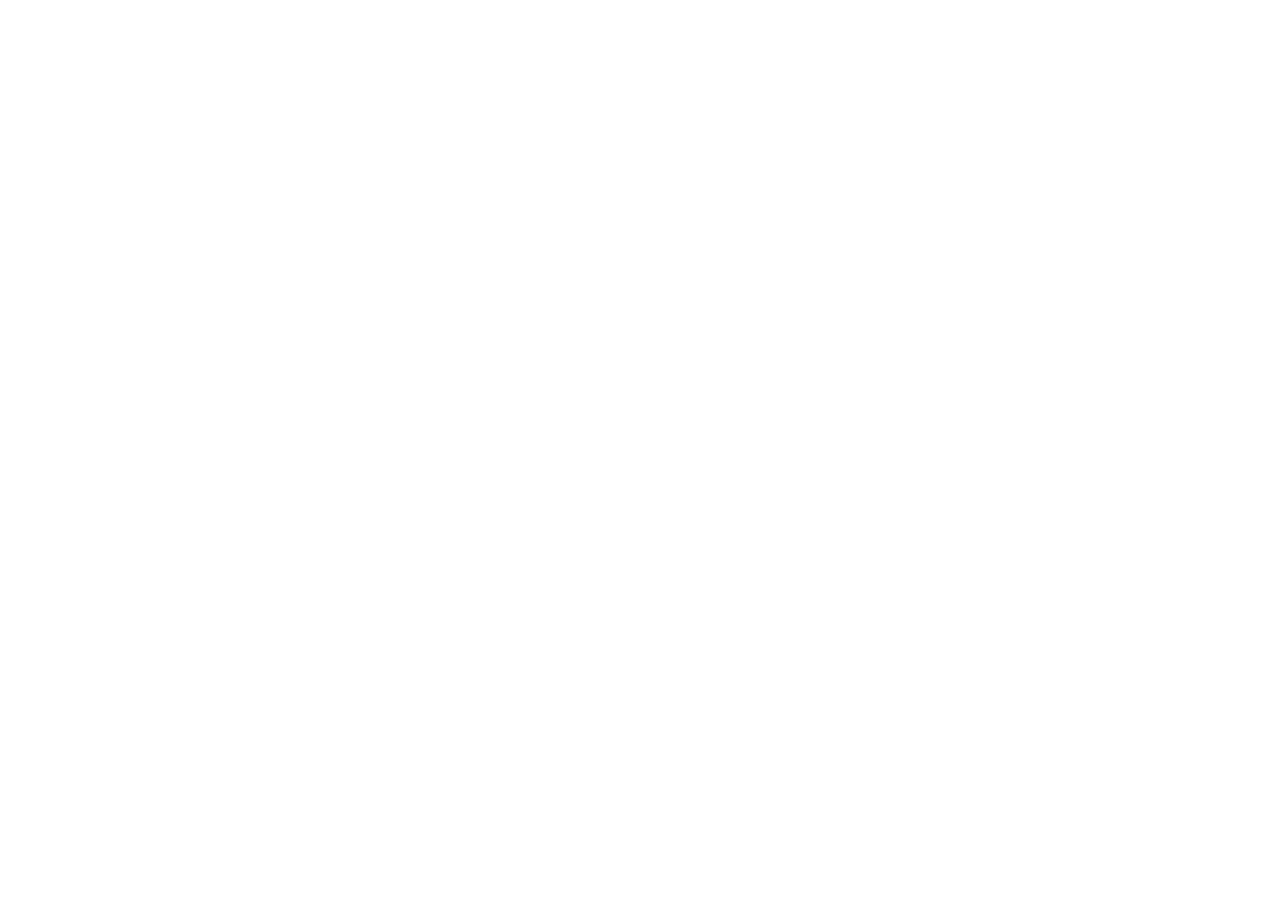
==== index.html @ cd911aaa "Add core game files" ====
<!doctype html>
<html lang="pt-BR">
<head>
  <meta charset="utf-8">
  <meta name="viewport" content="width=device-width, initial-scale=1">
  <meta name="theme-color" content="#17102e">
  <title>O Caldeirão Químico</title>
  <link rel="stylesheet" href="css/main.css">
  <link rel="stylesheet" href="css/story-overrides.css">
</head>
<body>
  <main id="app" aria-live="polite"></main>
  <template id="spark-template"><i class="spark" aria-hidden="true"></i></template>
  <script type="module" src="js/app.js"></script>
</body>
</html>
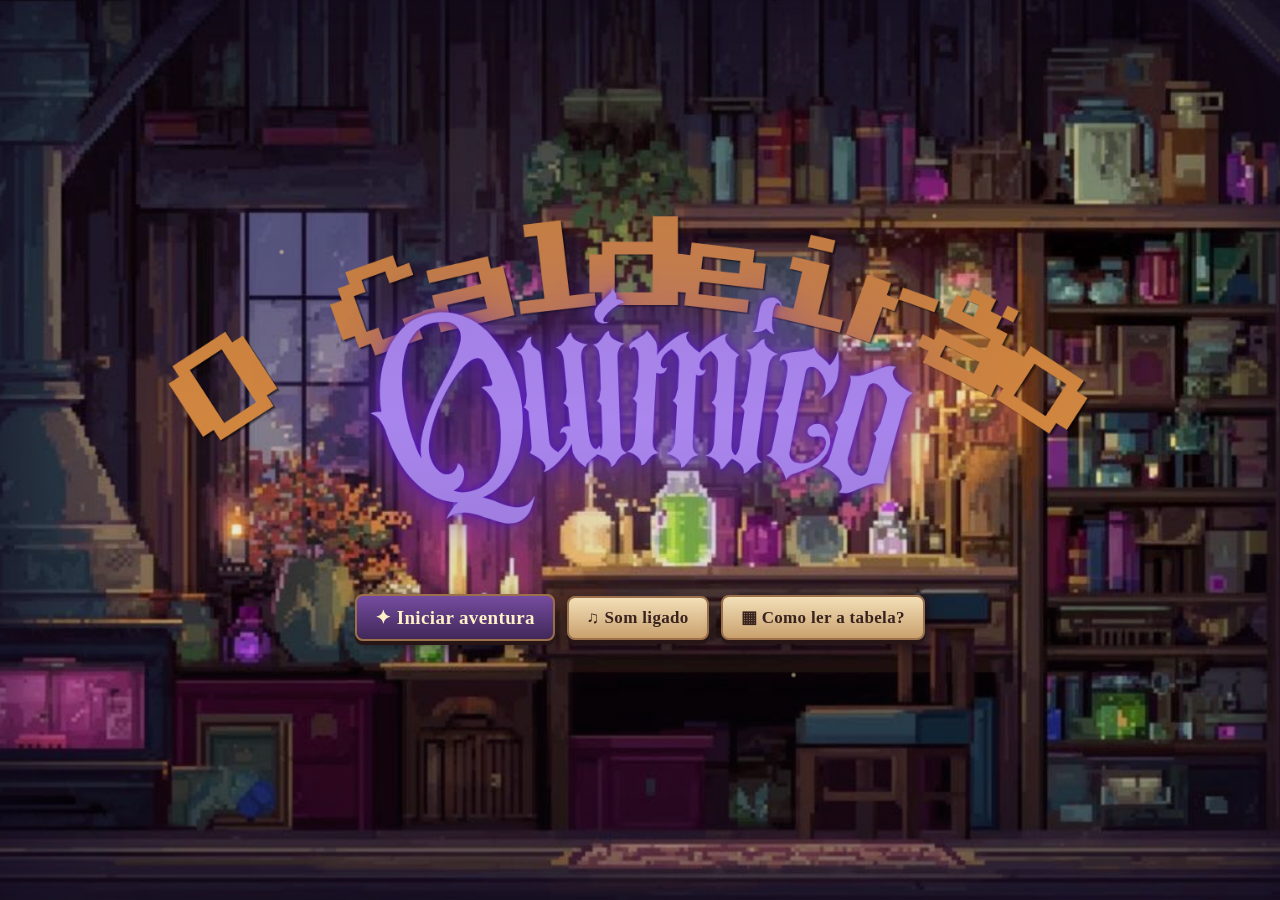
==== commit 40cfd801: "fix: sincroniza a tela inicial do jogo" ====
--- a/index.html
+++ b/index.html
@@ -7,6 +7,8 @@
   <title>O Caldeirão Químico</title>
   <link rel="stylesheet" href="css/main.css">
   <link rel="stylesheet" href="css/story-overrides.css">
+  <link rel="stylesheet" href="css/grimoire-layout.css">
+  <link rel="stylesheet" href="css/reward-scenes.css">
 </head>
 <body>
   <main id="app" aria-live="polite"></main>
--- a/css/main.css
+++ b/css/main.css
@@ -0,0 +1,5 @@
+@import url('https://fonts.googleapis.com/css2?family=IM+Fell+English:ital@0;1&family=Nunito:wght@500;700;900&family=VT323&display=swap');
+:root{--paper:#f1dfb4;--ink:#402a1d;--wine:#633039;--wood:#56351f;--gold:#bd8c3d;--font:'Nunito',system-ui,sans-serif;--book:'IM Fell English',Georgia,serif}*{box-sizing:border-box}body{margin:0;background:#211710;color:var(--ink);font-family:var(--font)}button{font:inherit;cursor:pointer}button:focus-visible{outline:3px solid #f5cc67;outline-offset:3px}.story,.scene{min-height:100svh;overflow:hidden}.scene{position:relative;isolation:isolate;background:radial-gradient(ellipse at 52% 18%,#6b765d,#34483f 39%,#211914 85%)}.scene:after{content:"";position:absolute;z-index:8;inset:0;pointer-events:none;background:radial-gradient(ellipse at 50% 45%,transparent 38%,#120b0790 100%);mix-blend-mode:multiply}.top{position:absolute;z-index:20;top:0;left:0;right:0;display:flex;align-items:center;justify-content:space-between;gap:14px;padding:13px 20px;color:#f6e6bd;text-shadow:0 2px #28160f;font-weight:900}.top button{border:1px solid #d6ac68;background:#41291dbb;border-radius:999px;padding:6px 14px;color:inherit}.chapter-progress{color:#eed17c;letter-spacing:3px}.top button.muted{opacity:.55}.room-art{position:absolute;z-index:0;inset:0;background-image:linear-gradient(#1d171025,#1d171055),url('../static/images/fundo3.png');background-position:center 50%;background-repeat:no-repeat;background-size:cover;filter:saturate(.82) sepia(.12)}.chapter-scene{--chapter-color:#c98cff}.chapter-scene:before{content:"";position:absolute;z-index:0;inset:0;background:radial-gradient(ellipse at 50% 80%,color-mix(in srgb,var(--chapter-color) 17%,transparent),transparent 59%);pointer-events:none;transition:1s}.room-prop{position:absolute;z-index:2;object-fit:contain;mix-blend-mode:multiply;filter:drop-shadow(4px 7px 3px #100a0877);pointer-events:none}.shelf-prop{right:5%;top:5%;width:clamp(120px,18vw,245px);height:44vh}.candles-prop{left:2%;top:4%;width:clamp(85px,13vw,170px);height:39vh}.clock-prop{right:21%;top:6%;width:clamp(54px,8vw,108px);height:18vh}.rose-prop{left:5%;bottom:18%;width:clamp(56px,8vw,105px);height:19vh}.decor-prop{right:5%;bottom:17%;width:clamp(90px,13vw,174px);height:24vh}.broom-prop{right:1%;bottom:24%;width:clamp(70px,9vw,122px);height:30vh;transform:rotate(-16deg)}.pumpkin-prop{left:16%;bottom:8%;width:clamp(48px,6vw,78px);height:13vh}.cauldron-decor{left:41%;bottom:10%;width:clamp(88px,13vw,170px);height:28vh;opacity:.92}.hero{position:absolute;z-index:4;bottom:8%;width:clamp(158px,23vw,305px);height:clamp(158px,23vw,305px);object-fit:contain;mix-blend-mode:multiply;filter:drop-shadow(8px 11px 4px #170e0c85);transition:transform .9s,filter .7s;transform-origin:center bottom}.luna{left:14%;animation:breathe 3s ease-in-out infinite}.guest{right:8%;transform:translateX(55vw) scale(.5);opacity:0}.guest.entered{opacity:1;transform:translateX(0) scale(1);animation:breathe 2.5s ease-in-out infinite}.talking{filter:drop-shadow(0 0 12px #f5d687) drop-shadow(8px 11px 4px #170e0c85)}.story-letter{position:absolute;z-index:6;left:38%;top:28%;width:100px;opacity:0;transform:translateY(30px) rotate(-9deg);transition:.7s;filter:drop-shadow(4px 6px #25150e99)}.story-letter img{width:100%}.story-letter span{position:absolute;inset:36% 4% auto;text-align:center;font:italic 12px var(--book);color:#542d1f}.story-letter.visible{opacity:1;transform:translateY(0) rotate(-9deg);animation:letterFloat 2s 3}.pot-wrap{position:absolute;z-index:5;left:50%;bottom:15%;width:clamp(140px,21vw,255px);height:clamp(140px,21vw,255px);transform:translateX(-50%);transition:transform 1.1s,bottom 1.1s;display:grid;place-items:center}.pot{width:100%;height:100%;object-fit:contain;filter:drop-shadow(0 10px 6px #100a0a99);transition:filter .3s}.pot-wrap.zoom{transform:translateX(-50%) scale(1.2);bottom:17%}.pot.react{animation:shake .16s 4}.pot.success{filter:drop-shadow(0 0 32px #ffe06d) drop-shadow(0 10px 6px #100a0a99)}.pot.fail{filter:drop-shadow(0 0 26px #999)}.bubble{position:absolute;width:12px;height:12px;border-radius:50%;background:#c6e57b;box-shadow:0 0 12px #d7ee90;top:12%;left:34%;animation:bubble 1.7s infinite;pointer-events:none}.bubble-b{left:63%;top:8%;width:17px;height:17px;animation-delay:.8s}.book-button{position:absolute;z-index:7;left:calc(50% + 92px);bottom:31%;width:clamp(48px,7vw,82px);height:clamp(48px,7vw,82px);object-fit:contain;filter:drop-shadow(3px 5px 3px #170e0c);cursor:pointer}.book-ready{animation:bookHop 1s infinite}.book-label{position:absolute;z-index:7;left:calc(50% + 78px);bottom:27%;border:2px solid #59391f;background:#f0d694;color:#402a1d;border-radius:14px;padding:5px 10px;font-weight:900;opacity:0;pointer-events:none;transition:.3s}.book-label.visible{opacity:1;pointer-events:auto}.speech{position:absolute;z-index:12;left:50%;bottom:3%;width:min(760px,88%);transform:translateX(-50%);padding:15px 22px;border:3px solid #8b6238;border-radius:26px 26px 14px;background:linear-gradient(125deg,#f8e9c0,#dfc38b);box-shadow:0 8px #44291a;color:#3d291c;cursor:pointer}.speech:after{content:"";position:absolute;left:20%;top:-20px;border:12px solid transparent;border-bottom-color:#8b6238}.speaker{display:block;font:700 20px var(--book);color:#6d3132}.speech p{margin:4px 0;line-height:1.4;font-weight:700}.next{float:right;font-size:.8rem;color:#82553a}.hidden{display:none!important}.focus .room-prop{filter:blur(2px) brightness(.65);transition:filter .7s}.focus .hero{filter:brightness(.84) drop-shadow(8px 11px 4px #170e0c85)}.focus .pot{filter:drop-shadow(0 0 26px color-mix(in srgb,var(--chapter-color) 85%,white)) drop-shadow(0 10px 6px #100a0a99)}.focus .pot-wrap{transform:translateX(-50%) scale(1.32);bottom:18%}.booklayer,.lesson-overlay{position:absolute;z-index:30;inset:0;display:grid;place-items:center;background:#1e120bd9;opacity:0;pointer-events:none;transition:.35s;backdrop-filter:blur(5px)}.booklayer.open,.lesson-overlay.open{opacity:1;pointer-events:auto}.grimoire,.lesson-book{width:min(1220px,96vw);height:min(780px,94svh);display:grid;grid-template-columns:minmax(280px,.8fr) minmax(480px,1.4fr);transform:scale(.88) translateY(25px);transition:.4s;filter:drop-shadow(12px 15px 12px #110b09)}.open .grimoire,.lesson-overlay.open .lesson-book{transform:scale(1) translateY(0)}.page,.lesson-copy{position:relative;overflow:auto;padding:clamp(19px,3vw,38px);background:linear-gradient(105deg,#e0c389,#f7eac4 12%,#edd7a4 94%,#c49c62);color:#432c1d}.recipe-page,.lesson-copy{border-radius:18px 4px 4px 18px;box-shadow:inset -13px 0 #8d683f}.table-page,.lesson-map{border-radius:4px 18px 18px 4px;box-shadow:inset 13px 0 #8d683f}.page:before,.lesson-copy:before{content:"";position:absolute;inset:0;pointer-events:none;opacity:.16;background:repeating-linear-gradient(0deg,transparent 0 29px,#8b653d 30px 31px)}.page>*{position:relative}.page h2,.lesson-copy h2{font:700 clamp(27px,3vw,42px)/.98 var(--book);color:#642e31;margin:0 0 12px}.page h3{font:700 19px var(--book);margin:20px 0 5px}.eyebrow{margin:0 0 8px;color:#815237;font:italic 15px var(--book)}.ink{font:italic 17px/1.5 var(--book);color:#583a29}.lesson-callout{margin:18px 0;padding:13px 15px;background:#e6c98eaa;border-left:4px solid #8e6336;font:15px/1.5 var(--book)}.chosen{min-height:44px;display:flex;gap:7px;align-items:center;flex-wrap:wrap}.ingredient-chip{border:2px solid #6e4630;border-radius:999px;background:#f1d993;padding:6px 12px;color:#432c1d;font-weight:900}.ingredient-chip small{font-size:17px}.empty-ingredients,.map-hint{font-size:13px;color:#674c36}.pot-mini{height:105px;display:flex;align-items:center;justify-content:center;gap:8px}.pot-mini img{width:95px;height:95px;object-fit:contain}.pot-mini span{margin-left:-20px;margin-top:-20px;padding:8px;border:2px solid #5d4834;border-radius:50%;background:#f5d66e;font-weight:900}.mix{margin-top:8px;border:0;background:#6b3830;color:#f7e5b4;border-radius:7px;padding:12px 18px;font-weight:900;box-shadow:0 4px #40221e}.mix:disabled{opacity:.48;cursor:not-allowed}.close{position:absolute;z-index:2;right:14px;top:10px;border:0;background:#e5c991;color:#704537;border-radius:50%;width:34px;height:34px;font-size:24px}.periodic,.lesson-map{display:grid;grid-template-columns:repeat(18,minmax(20px,1fr));grid-template-rows:repeat(6,minmax(48px,1fr));gap:4px}.periodic{margin:14px 0}.element{min-width:0;position:relative;overflow:hidden;padding:2px;border:1px solid #826444;border-radius:5px;background:linear-gradient(145deg,#fff4ce,var(--family-color) 75%);color:#332418;text-align:center;box-shadow:inset 0 -4px #755b3c55;font-family:var(--book);transition:.15s}.element:hover{z-index:1;transform:scale(1.14);box-shadow:0 4px 9px #49321f77}.element.selected,.element.lesson-selected{outline:3px solid #6e4037;outline-offset:1px;filter:saturate(1.5)}.element .n{display:block;text-align:left;font:8px var(--font)}.element b{display:block;font:bold clamp(13px,1.4vw,19px) var(--book);line-height:1}.element small{display:block;overflow:hidden;white-space:nowrap;text-overflow:ellipsis;font:7px var(--font)}.info{min-height:66px;padding:10px 13px;background:#e6c98eaa;border-left:4px solid #8e6336;font:14px/1.45 var(--book)}.focus-card{position:absolute;z-index:4;right:27%;top:25%;width:112px;height:138px;padding:12px;background:linear-gradient(145deg,#f6e8bd,#d8bd80);border:5px solid #6d5032;box-shadow:5px 8px #1d120e88;text-align:center;transform:scale(.6);opacity:.7;transition:1s}.focus-card.zoomed{transform:scale(1.6);opacity:1;box-shadow:0 0 45px #f8dc73}.focus-card span,.focus-card strong,.focus-card small,.focus-card em{display:block}.focus-card span{text-align:left}.focus-card strong{font:900 53px var(--book)}.focus-card small{font:14px var(--book)}.focus-card em{font:italic 12px var(--book)}.lesson-overlay{z-index:32}.lesson-book{height:min(740px,90svh)}.lesson-copy{padding-top:clamp(30px,5vw,60px)}.lesson-copy p{font:16px/1.6 var(--book)}.lesson-map{padding:30px 22px;align-content:center;background:linear-gradient(105deg,#f1ddae,#d8bd80);grid-template-rows:repeat(6,58px)}.lesson-map .element small{display:none}.story .tutorial-scene{background-color:#314138}.focus .focus-card{z-index:5}.result{position:absolute;z-index:40;inset:0;display:grid;place-items:center;padding:18px;background:#2b160cbb;text-align:center;opacity:0;pointer-events:none;transition:.4s;backdrop-filter:blur(4px)}.result.show{opacity:1;pointer-events:auto}.card{width:min(590px,94vw);max-height:91svh;overflow:auto;padding:clamp(20px,4vw,34px);background:linear-gradient(#f5e7be,#dabc81);border:8px double #805133;box-shadow:0 13px #29150d}.card h2{font:700 clamp(34px,6vw,48px) var(--book);margin:0;color:#672d31}.card p{font:600 16px/1.45 var(--book)}.card button{border:0;border-radius:7px;background:#68362f;color:#fae8b8;padding:12px 17px;font-weight:900;box-shadow:0 4px #351c19}.prize{display:block;margin:7px auto;width:clamp(85px,14vh,130px);height:clamp(85px,14vh,130px);object-fit:contain;filter:drop-shadow(0 7px 6px #613d2a77)}.learning-note{padding:10px;background:#ead3a4;border-radius:8px;font-size:14px!important}.comic-result{height:100px;display:flex;align-items:center;justify-content:center;gap:12px;font:italic 19px var(--book);color:#812f35}.comic-result img{height:95px;max-width:110px;object-fit:contain;filter:drop-shadow(0 5px 4px #51351c55)}.ingredient-fly{position:absolute;z-index:16;left:44%;bottom:38%;width:65px;height:72px;opacity:0;pointer-events:none}.ingredient-fly img{width:100%;height:100%;object-fit:contain}.ingredient-fly b{position:absolute;inset:40% 0 auto;text-align:center;font-weight:900;color:#37241a}.ingredient-fly.fly{animation:ingredientFlight 1s ease-in forwards}.reaction-word{position:absolute;z-index:17;left:47%;bottom:47%;font:900 32px var(--book);color:#ffe585;text-shadow:3px 3px #673527;opacity:0;pointer-events:none}.reaction-word.show{animation:popword .7s}.opening{min-height:100svh}.cover{position:relative;min-height:100svh;overflow:hidden;display:grid;place-items:center;background:linear-gradient(90deg,#20150c66,#20150c11 45%,#20150c66),var(--cover) center/cover}.cover:after{content:"";position:absolute;inset:0;box-shadow:inset 0 0 100px 35px #170d0b99;background:linear-gradient(0deg,#1c110aa0,transparent 65%)}.cover-glow{position:absolute;inset:0;background:radial-gradient(circle at 48% 45%,#f9df8b38,transparent 44%);z-index:1}.title-book{position:relative;z-index:5;width:min(590px,57vw);margin-left:27%;padding:clamp(25px,4vw,45px);text-align:center;color:#4a2a1d;background:linear-gradient(105deg,#d8b979,#f7e7b9 15%,#e5c98e);border:11px double #70442b;box-shadow:11px 12px #24150d,inset 0 0 25px #9a7243;transform:rotate(-1deg)}.title-book p{font:italic 16px var(--book);margin:0}.title-book h1{font:700 clamp(36px,6.5vw,76px)/.82 var(--book);color:#672d31;text-shadow:2px 2px #f5d887;margin:13px 0}.title-book .cover-sub{font:italic 16px var(--book)}.title-book button{display:block;margin:20px auto 10px;padding:13px 22px;border:5px solid #43291b;border-radius:7px;background:linear-gradient(#986037,#62371f);box-shadow:0 5px #2c170d;color:#f8e3a6;font:700 18px var(--book)}.title-book small{font:italic 12px var(--book);color:#674331}.cover-luna{position:absolute;z-index:4;left:4%;bottom:2%;width:min(31vw,370px);height:78vh;display:flex;align-items:end}.cover-luna img{width:100%;height:100%;object-fit:contain;object-position:bottom;mix-blend-mode:multiply;filter:drop-shadow(9px 12px 6px #10080699);animation:breathe 3s infinite}.shelf-prop,.candles-prop,.clock-prop,.rose-prop,.decor-prop,.broom-prop,.pumpkin-prop,.cauldron-decor{transition:filter .6s,transform .6s}.story .tutorial-scene .speech{bottom:4%}.story .tutorial-scene .focus-card{right:27%;top:25%}@keyframes breathe{50%{transform:translateY(-8px)}}@keyframes letterFloat{50%{transform:translateY(-15px) rotate(4deg)}}@keyframes bubble{to{transform:translateY(-60px) scale(.6);opacity:0}}@keyframes bookHop{50%{transform:translateY(-8px) rotate(-8deg)}}@keyframes shake{25%,75%{transform:rotate(-5deg)}50%{transform:rotate(5deg)}}@keyframes ingredientFlight{0%{opacity:0;transform:translate(-150px,45px) scale(.4)}20%{opacity:1;transform:translate(-90px,-10px) scale(1.1)}65%{opacity:1;transform:translate(10px,-60px)}100%{opacity:0;transform:translate(0,45px) scale(.3)}}@keyframes popword{25%{opacity:1;transform:scale(1.3) rotate(-8deg)}100%{opacity:0;transform:translateY(-40px)}}
+@media(max-width:800px){.top{padding:10px 12px;font-size:12px}.room-art{background-size:auto 100%;background-position:center}.hero{width:clamp(125px,32vw,225px);height:clamp(125px,32vw,225px);bottom:14%}.luna{left:1%}.guest{right:1%}.pot-wrap{bottom:20%;width:clamp(125px,37vw,210px);height:clamp(125px,37vw,210px)}.pot-wrap.zoom,.focus .pot-wrap{bottom:21%}.cauldron-decor{display:none}.book-button{left:calc(50% + 55px);bottom:35%}.book-label{left:calc(50% + 41px);bottom:31%;font-size:12px}.speech{bottom:2%;width:95%;padding:13px 15px}.speech p{font-size:14px}.grimoire,.lesson-book{width:98vw;height:96svh;grid-template-columns:1fr;grid-template-rows:minmax(235px,.78fr) minmax(370px,1.22fr)}.page,.lesson-copy{border-radius:14px 14px 3px 3px!important;padding:18px 18px 14px;box-shadow:inset 0 -9px #8d683f}.table-page,.lesson-map{border-radius:3px 3px 14px 14px!important;padding:16px;box-shadow:inset 0 9px #8d683f}.page h2{font-size:27px}.ink{font-size:14px;margin:5px 0}.lesson-callout{margin:8px 0;padding:8px;font-size:13px}.page h3{margin:9px 0 3px}.pot-mini{height:64px;position:absolute;right:18px;bottom:46px}.pot-mini img{width:64px;height:64px}.recipe-page .mix{position:absolute;bottom:19px;left:18px}.chosen{max-width:57%;min-height:34px}.periodic,.lesson-map{gap:3px;grid-template-rows:repeat(6,minmax(39px,1fr));margin:8px 0}.element small{font-size:6px}.element b{font-size:14px}.element .n{font-size:7px}.info{min-height:50px;font-size:12px;padding:7px}.lesson-map{padding:16px 10px;grid-template-rows:repeat(6,46px)}.focus-card{top:22%;right:25%;transform:scale(.55)}.focus-card.zoomed{transform:scale(1.2)}.cover{background-position:42% center}.title-book{width:min(500px,78vw);margin:0 0 18vh 12vw;padding:24px 14px}.cover-luna{left:-9%;bottom:0;width:49vw;height:56vh}.title-book h1{font-size:clamp(34px,9vw,55px)}.shelf-prop{right:1%;top:2%;width:24vw;height:26vh}.candles-prop{left:-4%;height:23vh}.decor-prop{right:-2%;bottom:18%;width:18vw;height:17vh}.broom-prop{right:-2%;bottom:27%;width:14vw;height:22vh}.clock-prop{right:24%;height:12vh}.rose-prop{left:0;bottom:18%;width:14vw;height:12vh}.pumpkin-prop{left:14%;bottom:12%}.story-letter{left:37%;top:23%;width:68px}}
+@media(max-height:680px) and (min-width:801px){.grimoire,.lesson-book{height:96svh}.page{padding:19px}.periodic{grid-template-rows:repeat(6,minmax(39px,1fr))}.periodic .element small{font-size:6px}.hero{bottom:2%}.pot-wrap{bottom:5%}.speech{padding:10px 20px}.room-prop{opacity:.82}}
+@media(prefers-reduced-motion:reduce){*,*:before,*:after{animation-duration:.01ms!important;animation-iteration-count:1!important;scroll-behavior:auto!important;transition-duration:.01ms!important}}
--- a/css/story-overrides.css
+++ b/css/story-overrides.css
@@ -0,0 +1,321 @@
+.cover{background:#211711 url('../static/images/frontpage.png') center/cover no-repeat}
+.cover:after{background:linear-gradient(90deg,#130b0a22,transparent 40%,#130b0a22);box-shadow:inset 0 0 90px 15px #10090766}
+.cover-controls{position:absolute;z-index:7;right:5%;bottom:7%;display:flex;flex-wrap:wrap;justify-content:flex-end;gap:10px;width:min(480px,90vw)}
+.cover-controls button{border:3px solid #70442b;border-radius:8px;padding:12px 17px;background:linear-gradient(#f4e5bc,#d7b97c);color:#492b1d;font-weight:900;box-shadow:0 5px #26150f;transition:transform .18s,filter .18s}
+.cover-controls button:hover{transform:translateY(-3px);filter:brightness(1.1)}
+.cover-controls .start-button{background:linear-gradient(#9e6838,#62371f);color:#f8e3a6;font:900 19px var(--book)}
+.cover-caption{position:absolute;z-index:6;left:5%;bottom:5%;color:#f2dda9;font:italic 17px var(--book);text-shadow:0 2px 8px #100907}
+.cover-lesson{position:absolute;z-index:20;inset:0;display:grid;place-items:center;background:#160f0ed9;opacity:0;pointer-events:none;transition:.25s}
+.cover-lesson.visible{opacity:1;pointer-events:auto}
+.cover-lesson-card{position:relative;width:min(520px,92vw);padding:34px 38px 24px;border:9px double #70442b;background:linear-gradient(110deg,#f6e8c5,#dbc28c);box-shadow:9px 12px #160e0e;color:#432c1d}
+.cover-lesson-card h2{margin:0 0 14px;font:700 34px var(--book);color:#642e31}
+.cover-lesson-card p{font:16px/1.45 var(--book)}
+.sample-element{float:right;width:86px;height:105px;margin:4px 0 8px 15px;padding:7px;background:linear-gradient(145deg,#fff2cc,#b9a4d2);border:2px solid #73583d;box-shadow:inset 0 -5px #73583d55}
+.sample-element span,.sample-element b,.sample-element small,.sample-element em{display:block}.sample-element span{text-align:left;font-size:11px}.sample-element b{text-align:center;font:900 39px var(--book)}.sample-element small{text-align:center;font:12px var(--book)}.sample-element em{text-align:center;font:italic 10px var(--book)}
+.courier.entered{animation:courierArrive 1s cubic-bezier(.15,.8,.25,1) both,breathe 2.5s 1s infinite}
+.courier.entered{right:22%;bottom:20%;width:clamp(135px,19vw,245px);height:clamp(135px,19vw,245px)}
+.story-letter{z-index:7;mix-blend-mode:multiply}
+.story-letter.in-hand{left:31%;top:auto;bottom:38%;width:54px;opacity:1;transform:rotate(-18deg);animation:letterHand 1.1s ease-out both}
+.luna.holding-letter{transform:translateY(-5px) rotate(-2deg)}
+.candles-prop{display:none}
+.shelf-prop{right:3%;top:6%;width:clamp(95px,12vw,155px);height:28vh}
+.decor-prop{right:6%;bottom:20%;width:clamp(62px,8vw,105px);height:16vh}
+.broom-prop{right:1%;bottom:23%;width:clamp(54px,7vw,90px);height:21vh}
+.clock-prop{right:19%;top:7%;width:clamp(48px,6vw,78px);height:12vh}
+.rose-prop{left:4%;bottom:20%;width:clamp(45px,6vw,76px);height:13vh}
+.hero,.room-prop,.cover-luna img{mix-blend-mode:normal}
+.hero:not(.courier),.room-prop,.cover-luna img{filter:drop-shadow(4px 7px 4px #130b0a88)}
+.tutorial-scene .room-art{background-image:linear-gradient(#160f0825,#160f0838),url('../static/images/fundo3.png');background-size:cover;background-position:center 54%;filter:saturate(.96) sepia(.08) brightness(.88)}
+.tutorial-scene .room-prop{display:none}
+.tutorial-scene .luna{left:0;bottom:16%;width:min(58vw,680px);height:min(78vh,620px)}
+.tutorial-scene .guest{display:none}
+.cover{min-height:100svh;background:linear-gradient(90deg,#20150c55,#20150c08 48%,#20150c55),url('../static/images/fundo3.png') center 54%/cover no-repeat;isolation:isolate;display:block}
+.cover:after{z-index:1;background:radial-gradient(ellipse at 50% 45%,transparent 28%,#120b0780 100%),linear-gradient(0deg,#160d0b88,transparent 62%);box-shadow:none}
+.cover-ambience{position:absolute;inset:0;z-index:2;pointer-events:none;overflow:hidden}
+.cover-brand{position:absolute;z-index:5;left:50%;top:7%;width:min(680px,55vw);transform:translateX(-50%);padding:clamp(14px,2.1vw,28px) 22px 18px;text-align:center;color:#f6e8c5;text-shadow:0 3px 8px #21120e,0 1px 2px #21120e}
+.cover-kicker{margin:0 0 2px;font:italic clamp(15px,1.7vw,21px) var(--book);letter-spacing:.06em;color:#ead7ad}
+.cover-brand h1{display:grid;margin:0;font:700 clamp(40px,6.3vw,78px)/.88 var(--book);letter-spacing:.04em;color:#f5e2b5;text-shadow:0 4px 0 #482a20,0 7px 15px #160c08}
+.chemical-word{color:#ffe8a1;animation:chemicalGlow 2.3s ease-in-out infinite alternate}
+.cover-sub{margin:8px 0 15px;font:italic clamp(14px,1.55vw,19px) var(--book);color:#f1dfb8}
+.cover-controls{position:static;display:flex;justify-content:center;align-items:center;flex-wrap:wrap;gap:10px;width:100%}
+.cover-controls button{padding:10px 17px;border:2px solid #76503a;border-radius:7px;background:linear-gradient(#f5e8c4,#d9bc81);color:#472c1f;font:800 15px 'Nunito',system-ui,sans-serif;letter-spacing:.025em;box-shadow:0 4px 0 #29170f,0 7px 13px #150a0880;transition:transform .2s,filter .2s}
+.cover-controls button:hover{transform:translateY(-3px);filter:brightness(1.12)}
+.cover-controls .start-button{background:linear-gradient(#9c6940,#67402a);color:#ffebba;font:900 17px 'Nunito',system-ui,sans-serif}
+.cover-controls button:disabled{opacity:.6}
+.cover-house{position:absolute;z-index:2;left:5%;bottom:-3%;width:min(32vw,440px);height:min(68vh,560px);object-fit:contain;object-position:bottom;filter:drop-shadow(0 12px 13px #100905a8);animation:houseFloat 4.5s ease-in-out infinite;transform-origin:52% 74%}
+.cover-luna{position:absolute;z-index:3;right:7%;bottom:-3%;width:min(26vw,360px);height:min(68vh,550px);object-fit:contain;object-position:bottom;filter:drop-shadow(0 10px 9px #170d0b99);animation:breathe 3s ease-in-out infinite}
+.cover-moon{position:absolute;z-index:1;left:13%;top:23%;width:clamp(74px,10vw,142px);height:auto;object-fit:contain;filter:drop-shadow(0 0 16px #f6d77999);animation:moonPass 24s ease-in-out infinite alternate}
+.clock-mount{position:absolute;z-index:1;top:21%;right:25%;width:clamp(62px,7.5vw,100px);aspect-ratio:1;border:5px ridge #67472d;border-radius:50%;background:#b2925a;box-shadow:0 4px 9px #1b0f0c99;display:grid;place-items:center;overflow:hidden}
+.cover-clock{width:91%;height:91%;object-fit:contain;animation:clockTurn 18s linear infinite}
+.cover.zooming .cover-house{animation:none;transform:scale(4.5) translate(13%,2%);filter:brightness(1.12) drop-shadow(0 0 40px #ffe69b);}
+.cover.zooming .cover-luna,.cover.zooming .cover-brand,.cover.zooming .cover-moon,.cover.zooming .clock-mount{opacity:0;transition:opacity .55s ease}
+.cover.zooming:before{content:"";position:absolute;z-index:4;inset:0;background:url('../static/images/fundo3.png') center/cover;animation:roomZoom 1.05s ease-in forwards}
+.cover.zooming .cover-house{transition:transform 1.05s cubic-bezier(.4,0,.2,1),filter .8s}
+.tutorial-scene .luna{left:-2%;bottom:12%;width:min(67vw,780px);height:min(85vh,700px)}
+.tutorial-scene .focus-card{right:25%;top:17%;transform:scale(.78)}
+@keyframes chemicalGlow{from{filter:drop-shadow(0 0 3px #ffd775) drop-shadow(0 2px 2px #482a20)}to{filter:drop-shadow(0 0 9px #ffe797) drop-shadow(0 0 24px #e4b84e) drop-shadow(0 2px 2px #482a20)}}
+@keyframes moonPass{0%{transform:translate(0,12px)}45%{transform:translate(15vw,-12px)}100%{transform:translate(29vw,7px)}}
+@keyframes clockTurn{to{transform:rotate(360deg)}}
+@keyframes houseFloat{50%{transform:translateY(-6px)}}
+@keyframes roomZoom{from{transform:scale(1);opacity:0}to{transform:scale(1.18);opacity:.92}}
+@media(max-width:800px){.cover{background-position:48% center}.cover-brand{top:8%;width:94%;padding:12px 7px}.cover-brand h1{font-size:clamp(37px,10vw,56px)}.cover-sub{margin:5px 0 11px}.cover-controls{gap:7px}.cover-controls button{padding:9px 11px;font-size:12px}.cover-controls .start-button{font-size:14px}.cover-house{left:-6%;bottom:0;width:57vw;height:48vh}.cover-luna{right:-7%;bottom:0;width:49vw;height:49vh}.cover-moon{left:9%;top:30%;width:18vw}.clock-mount{top:25%;right:20%;width:54px;border-width:3px}.tutorial-scene .luna{left:-7%;bottom:23%;width:min(88vw,500px);height:min(67vh,470px)}}
+.cover.zooming:before{z-index:0}.cover.zooming .cover-house{z-index:6}
+.tutorial-scene .focus-card{right:27%;top:18%;width:152px;height:184px;transform:scale(.72)}
+.tutorial-scene .focus-card.zoomed{transform:scale(1.25)}
+.tutorial-scene .shelf-prop{right:4%;top:6%;width:clamp(90px,13vw,165px);height:28vh}
+.tutorial-scene .decor-prop{right:7%;bottom:20%;width:clamp(66px,9vw,110px);height:18vh}
+.tutorial-scene .broom-prop{right:1%;bottom:22%;width:clamp(52px,7vw,85px);height:20vh}
+.booklayer.open{display:block;z-index:30;opacity:1;pointer-events:none;background:linear-gradient(90deg,transparent 0 52%,#1e120b40 64%,#1e120bd9 100%);backdrop-filter:none}
+.booklayer .grimoire{position:absolute;top:0;right:0;width:min(670px,48vw);height:100%;display:block;transform:translateX(100%);transition:transform .42s cubic-bezier(.2,.8,.2,1);filter:drop-shadow(-12px 0 22px #110b0980);pointer-events:auto}
+.booklayer.open .grimoire{transform:translateX(0)}
+.booklayer .recipe-page{display:none}
+.booklayer .table-page{height:100%;overflow:auto;padding:clamp(24px,3vw,42px) clamp(18px,2.5vw,34px);border-radius:22px 0 0 22px;box-shadow:inset 11px 0 #8d683f;background:linear-gradient(105deg,#d4b782,#f7eac4 12%,#edd7a4 94%,#c49c62)}
+.booklayer .table-page h2{padding-right:30px}
+.booklayer .close{right:auto;left:20px;top:18px}
+.booklayer .periodic{grid-template-rows:repeat(6,minmax(55px,1fr));gap:4px}
+.booklayer .element small{font-size:7px}
+.chapter-scene.book-open .pot-wrap{left:40%;transform:translateX(-50%) scale(1.12)}
+.chapter-scene.book-open .ingredient-tray{left:40%}
+.chapter-scene.book-open .outside-mix{left:40%}
+.chapter-scene.book-open .outside-mix{z-index:35}
+.ingredient-tray{position:absolute;z-index:10;left:50%;bottom:40%;transform:translateX(-50%);display:flex;gap:7px;min-height:40px;pointer-events:auto}
+.ingredient-tag{width:48px;height:42px;border:2px solid #69472d;border-radius:9px;background:linear-gradient(#faeab8,#d7ae66);box-shadow:0 4px #342018;color:#432c1d;font:900 16px var(--book)}
+.ingredient-tag small{font:900 15px var(--font)}
+.outside-mix{position:absolute;z-index:11;left:50%;bottom:5%;transform:translateX(-50%);min-width:168px;padding:13px 20px;border:3px solid #4c3021;border-radius:8px;background:linear-gradient(#8b5740,#62352d);box-shadow:0 5px #2e1916;color:#fae8b8;font:900 17px var(--book);transition:filter .2s,transform .2s}
+.outside-mix:disabled{opacity:.48;cursor:not-allowed}
+.outside-mix.ready{animation:mixGlow 1.5s infinite alternate}
+.ingredient-fly{position:fixed;z-index:60;left:0;top:0;width:62px;height:72px;opacity:0;pointer-events:none}
+.reaction-word{position:fixed;z-index:61;left:50%;bottom:41%}
+@keyframes mixGlow{to{filter:brightness(1.35);transform:translateX(-50%) translateY(-3px)}}
+@keyframes courierArrive{0%{opacity:0;transform:translate(18vw,8vh) scale(.3) rotate(9deg)}60%{opacity:1;transform:translate(-1vw,-2vh) scale(1.04) rotate(-3deg)}100%{opacity:1;transform:translate(0,0) scale(1)}}
+@keyframes letterHand{0%{left:40%;top:26%;opacity:1;transform:translateY(-20px) rotate(25deg)}100%{left:31%;top:auto;bottom:38%;opacity:1;transform:rotate(-18deg)}}
+@media(max-width:800px){.cover{background-position:48% center}.cover-controls{right:4%;bottom:7%;width:92%;justify-content:center;gap:7px}.cover-controls button{padding:9px 11px;font-size:12px}.cover-controls .start-button{font-size:15px}.cover-caption{left:0;right:0;bottom:auto;top:7%;text-align:center;font-size:14px}.cover-lesson-card{padding:28px 24px 20px}.story-letter.in-hand{left:32%;bottom:42%;width:43px}.tutorial-scene .luna{left:-7%;bottom:23%;width:min(82vw,440px);height:min(60vh,410px)}.tutorial-scene .focus-card{right:13%;top:15%;width:118px;height:145px}.tutorial-scene .focus-card.zoomed{transform:scale(1.12)}.tutorial-scene .speech{bottom:2%}.booklayer.open{background:linear-gradient(90deg,transparent 0 16%,#1e120b42 27%,#1e120bd9 100%)}.booklayer .grimoire{width:min(390px,78vw);height:100%}.booklayer .table-page{padding:38px 12px 14px;border-radius:18px 0 0 18px}.booklayer .table-page h2{font-size:23px}.booklayer .table-page .eyebrow{font-size:12px}.booklayer .ink{font-size:13px}.booklayer .map-hint{font-size:11px}.booklayer .periodic{grid-template-rows:repeat(6,minmax(37px,1fr));gap:2px;margin:8px 0}.booklayer .element{padding:1px}.booklayer .element .n{font-size:6px}.booklayer .element b{font-size:12px}.booklayer .element small{font-size:5px}.booklayer .info{min-height:60px;font-size:11px;padding:7px}.chapter-scene.book-open .pot-wrap{left:12%;bottom:22%;width:112px;height:112px;transform:translateX(-50%)}.chapter-scene.book-open .ingredient-tray{left:12%;bottom:37%;gap:3px}.chapter-scene.book-open .ingredient-tag{width:34px;height:33px;font-size:13px}.chapter-scene.book-open .outside-mix{left:12%;bottom:11%;min-width:105px;padding:8px 10px;font-size:13px}.book-button{z-index:32}}
+@media(max-width:800px){.cover-controls{position:static;right:auto;bottom:auto;width:100%;justify-content:center}.cover-caption{display:none}.cover-brand{left:50%;top:8%;margin:0;transform:translateX(-50%)}.cover-house{left:-6%;bottom:0;width:57vw;height:48vh}.cover-luna{right:-7%;bottom:0;width:49vw;height:49vh}.tutorial-scene .luna{left:-7%;bottom:23%;width:min(88vw,500px);height:min(67vh,470px)}}
+.cover-controls{position:static;right:auto;bottom:auto;justify-content:center;width:100%}.cover-caption{display:none}
+@media(max-height:620px) and (min-width:801px){.cover-brand{top:3%;padding:8px 16px}.cover-brand h1{font-size:clamp(38px,5vw,60px)}.cover-house,.cover-luna{height:58vh}}
+.cover{display:block;min-height:100svh;background:#17111f;isolation:isolate}
+.cover:after{z-index:1;pointer-events:none;box-shadow:inset 0 0 95px 15px #100a1e99;background:linear-gradient(180deg,#0d091522 0%,transparent 47%,#120b1b44 100%)}
+.cover-bg{position:absolute;z-index:0;inset:0;background:url('../static/images/frontpage.png') center/cover no-repeat;transform:scale(1.005);transition:transform 1.05s cubic-bezier(.2,.75,.18,1),filter .8s}
+.cover-glints{position:absolute;z-index:2;inset:0;pointer-events:none;opacity:.5;background:radial-gradient(circle at 22% 28%,#ffe4a2 0 1px,transparent 3px),radial-gradient(circle at 73% 24%,#fff0bd 0 1px,transparent 3px),radial-gradient(circle at 82% 53%,#e9b9ff 0 1px,transparent 3px),radial-gradient(circle at 29% 66%,#ffe4a2 0 1px,transparent 3px),radial-gradient(circle at 62% 75%,#fff0bd 0 1px,transparent 3px);animation:glintsBreathe 4.2s ease-in-out infinite alternate}
+.cover-glints:after{content:"";position:absolute;inset:0;background:radial-gradient(ellipse at 50% 39%,#d792ff25,transparent 38%);animation:logoAura 3.2s ease-in-out infinite alternate}
+.cover-controls{position:absolute;z-index:4;top:66%;left:50%;right:auto;bottom:auto;transform:translateX(-50%);display:flex;justify-content:center;flex-wrap:wrap;gap:12px;width:min(640px,92vw)}
+.cover-controls button{padding:10px 18px;border:2px solid #9b704b;border-radius:8px;background:linear-gradient(#f3dfb8,#c9a16d);color:#39231f;font:700 17px var(--book);letter-spacing:.02em;box-shadow:0 4px 0 #281617,0 7px 16px #08050c99;transition:transform .2s,filter .2s}
+.cover-controls button:hover{transform:translateY(-3px);filter:brightness(1.12)}
+.cover-controls .start-button{background:linear-gradient(#754ca0,#412859);color:#fff0c7;font:700 19px var(--book)}
+.cover.zooming .cover-bg{transform:scale(1.2);filter:brightness(1.25) saturate(1.12)}
+.cover.zooming .cover-glints,.cover.zooming .cover-controls{opacity:0;transition:opacity .42s ease}
+.chapter-scene .room-prop{display:none}
+.chapter-scene .hero.giant{right:3%;bottom:11%;width:clamp(290px,39vw,500px);height:clamp(290px,39vw,500px)}
+.chapter-transition{position:absolute;z-index:28;inset:0;display:grid;place-items:center;background:radial-gradient(circle,#744e9c 0,#2c1b39 45%,#120d14 100%);color:#fae9c1;font:italic clamp(24px,4vw,42px) var(--book);animation:chapterCurtain .85s ease-in both}
+.chapter-transition span{text-shadow:0 0 18px #eed18c;animation:chapterTitle .85s ease both}
+@keyframes glintsBreathe{from{opacity:.22;filter:brightness(.85)}to{opacity:.78;filter:brightness(1.3)}}
+@keyframes logoAura{from{opacity:.2}to{opacity:.8}}
+@keyframes chapterCurtain{0%{opacity:0}18%,78%{opacity:1}100%{opacity:0}}
+@keyframes chapterTitle{0%{opacity:0;transform:scale(.8)}30%,72%{opacity:1;transform:scale(1)}100%{opacity:0;transform:scale(1.12)}}
+@media(max-width:800px){.cover-bg{background-position:center;background-size:cover}.cover-controls{top:66%;width:94%;gap:7px}.cover-controls button{padding:9px 12px;font-size:14px}.cover-controls .start-button{font-size:16px}.chapter-scene .hero.giant{right:-9%;bottom:18%;width:clamp(270px,67vw,390px);height:clamp(270px,67vw,390px)}}
+.chapter-scene .luna{left:7%;bottom:10%;width:clamp(280px,31vw,420px);height:clamp(280px,31vw,420px)}
+.hero,.arrival-guest img{image-rendering:pixelated}
+.chapter-scene .guest:not(.courier){right:7%;bottom:10%;width:clamp(275px,31vw,420px);height:clamp(275px,31vw,420px)}
+.chapter-scene .guest.giant{right:4%;bottom:8%;width:clamp(390px,45vw,570px);height:clamp(390px,45vw,570px)}
+.chapter-scene .courier.entered{right:18%;bottom:10%;width:clamp(230px,25vw,340px);height:clamp(230px,25vw,340px)}
+.chapter-scene .guest.arriving:not(.courier):not(.giant){animation:guestWalkIn 1.25s cubic-bezier(.18,.8,.24,1) both}
+.chapter-scene .guest.giant:not(.entered){transform:translateX(-65vw) scale(.55);opacity:0}
+.chapter-scene .guest.arriving.giant{animation:mummyWalkIn 1.55s steps(9,end) both}
+.speech.speech-luna,.speech.speech-guest{z-index:13;width:min(390px,43vw);padding:13px 17px;border-radius:20px 20px 6px 20px;box-shadow:0 6px #44291a,0 8px 20px #180d0baa}
+.speech.speech-luna:after,.speech.speech-guest:after{left:35px;top:auto;bottom:-21px;border:11px solid transparent;border-top-color:#8b6238;border-bottom-color:transparent}
+.speech.speech-narrator{z-index:13;padding:12px 18px;border-radius:22px 22px 8px 22px;background:linear-gradient(125deg,#f8e9c0ed,#dfc38bed);box-shadow:0 5px #44291a}
+.speech.speech-narrator:after{display:none}
+.chapter-transition{z-index:50;display:block;background:radial-gradient(ellipse at 50% 45%,#615138,#281b2d 57%,#100b15 100%);overflow:hidden}
+.arrival-stage{position:absolute;inset:0;background:linear-gradient(#130e2344,#140d1880),url('../static/images/fundo3.png') center/cover;overflow:hidden}
+.arrival-house{position:absolute;right:9%;bottom:7%;width:clamp(260px,39vw,530px);height:76vh;object-fit:contain;object-position:bottom;filter:drop-shadow(0 12px 16px #100905aa);animation:houseArrival 1.9s ease both}
+.arrival-door{position:absolute;right:calc(9% + clamp(115px,17vw,230px));bottom:16%;width:clamp(48px,7vw,92px);height:clamp(72px,11vw,132px);border-radius:50% 50% 12px 12px;background:#ffd87a;opacity:0;filter:blur(20px);animation:doorWelcome 1.8s 1.05s ease-in-out both}
+.arrival-caption{position:absolute;z-index:3;left:50%;top:9%;transform:translateX(-50%);color:#ffedc5;font:italic clamp(19px,2.7vw,32px) var(--book);text-shadow:0 2px 9px #1b1024;white-space:nowrap;animation:captionFade 1.8s ease both}
+.arrival-guest{position:absolute;z-index:2;left:4%;bottom:8%;width:clamp(230px,30vw,390px);height:69vh;display:grid;place-items:end center;animation:guestHouseWalk 1.85s cubic-bezier(.2,.68,.2,1) both;transform-origin:center bottom}
+.arrival-guest img{width:100%;height:100%;object-fit:contain;object-position:bottom;filter:drop-shadow(0 9px 12px #110a0ca8)}
+.arrival-guest.arrival-mummy{width:clamp(330px,43vw,570px);height:83vh;animation:mummyHouseWalk 1.85s steps(11,end) both}
+.arrival-vampire img{opacity:0;animation:vampireReveal 1.9s 0s ease-in-out both}
+.arrival-bat{position:absolute;z-index:2;left:0;top:16%;width:clamp(75px,12vw,145px);height:auto;filter:drop-shadow(0 0 12px #cca9f0);animation:batFlight 1.25s ease-in both}
+.arrival-vampire{left:auto;right:18%;bottom:8%;width:clamp(220px,29vw,370px);height:70vh;animation:none}
+.arrival-vampire img{transform-origin:50% 55%}
+.transition-title{position:absolute;z-index:4;left:50%;bottom:5%;transform:translateX(-50%);color:#ffe8b4;font:italic clamp(22px,3.4vw,40px) var(--book);text-shadow:0 3px 14px #1b0d22;white-space:nowrap;animation:titleArrival 1.95s ease both}
+@keyframes guestWalkIn{0%{opacity:0;transform:translate(34vw,3vh) scale(.4) rotate(8deg)}58%{opacity:1;transform:translate(-1vw,-1vh) scale(1.04) rotate(-3deg)}78%{transform:translate(0,0) scale(.97)}100%{opacity:1;transform:translate(0,0) scale(1)}}
+@keyframes mummyWalkIn{0%{opacity:0;transform:translateX(-66vw) scale(.55)}72%{opacity:1;transform:translateX(1vw) scale(1.02)}100%{opacity:1;transform:translateX(0) scale(1)}}
+@keyframes guestHouseWalk{0%{opacity:0;transform:translate(-36vw,2vh) scale(.55)}55%{opacity:1;transform:translate(15vw,-1vh) scale(1.02)}75%{transform:translate(13vw,0) scale(.98)}100%{opacity:1;transform:translate(14vw,0) scale(1)}}
+@keyframes mummyHouseWalk{0%{opacity:0;transform:translate(-38vw,0) scale(.55)}30%{opacity:1}78%{transform:translate(43vw,0) scale(1.02)}100%{opacity:1;transform:translate(43vw,0) scale(1)}}
+@keyframes batFlight{0%{opacity:0;transform:translate(-28vw,18vh) rotate(-14deg) scale(.35)}22%{opacity:1}70%{opacity:1;transform:translate(46vw,12vh) rotate(12deg) scale(1.05)}100%{opacity:0;transform:translate(54vw,13vh) rotate(-5deg) scale(.15)}}
+@keyframes vampireReveal{0%,56%{opacity:0;transform:scale(.08) rotate(-25deg);filter:brightness(3) drop-shadow(0 0 35px #e7c8ff)}76%{opacity:1;transform:scale(1.12) rotate(5deg);filter:brightness(1.3) drop-shadow(0 0 23px #c69be8)}100%{opacity:1;transform:scale(1) rotate(0);filter:drop-shadow(0 9px 12px #110a0ca8)}}
+@keyframes houseArrival{0%,100%{transform:scale(1)}55%{transform:scale(1.06)}}
+@keyframes doorWelcome{0%,35%{opacity:0;transform:scale(.4)}65%,100%{opacity:.75;transform:scale(1)}}
+@keyframes captionFade{0%,10%{opacity:0;transform:translate(-50%,10px)}25%,78%{opacity:1;transform:translate(-50%,0)}100%{opacity:0}}
+@keyframes titleArrival{0%,22%{opacity:0;transform:translate(-50%,10px)}45%,78%{opacity:1;transform:translate(-50%,0)}100%{opacity:0;transform:translate(-50%,-8px)}}
+@media(max-width:800px){.chapter-scene .luna{left:-5%;bottom:14%;width:clamp(225px,49vw,300px);height:clamp(225px,49vw,300px)}.chapter-scene .guest:not(.courier){right:-4%;bottom:14%;width:clamp(230px,49vw,300px);height:clamp(230px,49vw,300px)}.chapter-scene .guest.giant{right:-8%;bottom:14%;width:clamp(300px,72vw,420px);height:clamp(300px,72vw,420px)}.speech.speech-luna,.speech.speech-guest{width:min(340px,82vw);padding:10px 13px}.arrival-house{right:-3%;bottom:9%;width:73vw;height:54vh}.arrival-door{right:calc(14% + 24vw);bottom:17%;width:48px;height:69px}.arrival-caption{top:14%;width:96%;text-align:center;white-space:normal}.arrival-guest{left:-9%;bottom:10%;width:53vw;height:45vh}.arrival-guest.arrival-mummy{width:72vw;height:59vh}.arrival-vampire{right:1%;bottom:10%;width:54vw;height:48vh}.transition-title{bottom:4%;width:100%;text-align:center}.chapter-transition.transition-chapter-4 .arrival-mummy{animation:mummyHouseWalk 1.85s steps(11,end) both}}
+
+/* Cinematic potion outcomes and a soft scene-to-scene reveal. */
+.mix-cinematic{position:fixed;z-index:100;inset:0;display:none;overflow:hidden;pointer-events:auto}
+.mix-cinematic.show{display:block}
+.mix-cinematic.failure{background:#160d19}
+.screen-explosion{position:absolute;inset:0;display:grid;place-items:center;overflow:hidden;background:radial-gradient(circle at 50% 52%,#fff9d9 0 2%,#ffdc70 7%,#ff752e 21%,#a92e54 44%,#26172e 72%,#100b16 100%);animation:blastScreen 1.45s cubic-bezier(.15,.7,.25,1) both}
+.screen-explosion:before,.screen-explosion:after{content:"";position:absolute;inset:-45%;background:repeating-conic-gradient(from 0deg at 50% 50%,#fff4bdcc 0deg 3deg,transparent 3deg 16deg);mask-image:radial-gradient(circle,#000 0 12%,transparent 64%);animation:blastRays .95s ease-out both}
+.screen-explosion:after{inset:-15%;background:radial-gradient(circle,transparent 23%,#ffec9f 24% 25%,transparent 27% 39%,#ffb34b 40% 41%,transparent 43%);animation:blastRing 1.2s ease-out both}
+.screen-explosion .blast-core{position:absolute;color:#fff4bc;font-size:clamp(90px,24vw,300px);text-shadow:0 0 38px #fff,0 0 95px #ffae37;animation:blastCore .95s ease-out both}
+.screen-explosion>b{position:relative;z-index:1;color:#fff4d0;font:900 clamp(46px,12vw,132px)/1 var(--book);letter-spacing:.1em;text-shadow:0 5px #802f4a,0 0 36px #fff2b0;animation:boomWord .8s .15s cubic-bezier(.2,.8,.2,1) both}
+.wrong-combination{position:absolute;z-index:2;left:50%;top:50%;width:min(560px,88vw);padding:22px 30px;transform:translate(-50%,-50%);text-align:center;border:2px solid #f4ca78;border-radius:16px;background:linear-gradient(145deg,#39223fee,#17101df2);box-shadow:0 0 0 999px #130c1682,0 0 36px #ffbc4a99;color:#fff0ce;animation:wrongFormulaReveal .55s 1.15s cubic-bezier(.2,.8,.2,1) both}
+.wrong-combination span,.wrong-combination small{display:block;font:italic 17px var(--book);color:#edc99a}
+.wrong-combination strong{display:block;margin:10px 0;font:900 clamp(34px,8vw,66px) var(--book);letter-spacing:.13em;color:#ffe17c;text-shadow:0 0 15px #ff803c}
+.mix-cinematic.success{background:radial-gradient(ellipse at 55% 52%,#ffd87940,transparent 52%);pointer-events:none}
+.success-aura{position:absolute;inset:0;background:radial-gradient(circle at 52% 52%,#fff7c5aa 0, #e5c07952 12%,transparent 45%);animation:successAura 1.25s ease-out both}
+.success-message{position:absolute;z-index:2;left:50%;top:13%;margin:0;transform:translateX(-50%);padding:9px 22px;border:1px solid #ffe8a8;border-radius:999px;background:#38233bdc;color:#fff1c5;font:italic clamp(23px,4vw,42px) var(--book);text-shadow:0 0 18px #ffd96d;white-space:nowrap;animation:successMessage .6s ease-out both}
+.element-comet{position:fixed;z-index:3;display:grid;place-items:center;width:72px;height:82px;padding:5px;border:2px solid #f5d889;border-radius:14px 14px 21px 21px;background:linear-gradient(#fff2c9,#c39b58);box-shadow:0 0 14px #fff3b0,0 0 30px #e5b65b;color:#3a281c;text-align:center}
+.element-comet b{font:900 28px var(--book)}.element-comet small{max-width:60px;overflow:hidden;text-overflow:ellipsis;white-space:nowrap;font:700 9px var(--font)}
+.celebration-sparkles{position:fixed;z-index:1;left:50%;top:43%;color:#fff0a6;font:normal clamp(42px,9vw,100px) var(--book);text-shadow:0 0 20px #ffdf7a;animation:sparkleCelebrate 1s ease-out both}
+.hero.celebrate{animation:characterCelebrate .42s ease-in-out 2!important;filter:drop-shadow(0 0 22px #ffe69b)!important}
+.scene-reveal{position:absolute;z-index:42;inset:0;background:#100b16;animation:sceneUnveil .95s cubic-bezier(.65,0,.35,1) both;pointer-events:none}
+.chapter-transition{animation:videoCurtain 2.85s ease-in both}
+.arrival-house{animation-duration:2.8s}.arrival-door{animation-duration:2.55s}.arrival-caption{animation-duration:2.7s}.arrival-guest{animation-duration:2.75s}.arrival-guest.arrival-mummy{animation-duration:2.75s}.arrival-vampire img{animation-duration:2.65s}.arrival-bat{animation-duration:1.8s}.transition-title{animation-duration:2.8s}
+@keyframes blastScreen{0%{opacity:0;transform:scale(.35)}14%{opacity:1;transform:scale(1.04)}32%{transform:scale(1)}72%{opacity:1}100%{opacity:.18;transform:scale(1.13)}}
+@keyframes blastRays{0%{transform:scale(.15) rotate(-24deg);opacity:0}30%{opacity:1}100%{transform:scale(1.25) rotate(16deg);opacity:0}}
+@keyframes blastRing{0%{transform:scale(.1);opacity:0}26%{opacity:.9}100%{transform:scale(1.2);opacity:0}}
+@keyframes blastCore{0%{transform:scale(.15) rotate(-20deg);opacity:0}24%{transform:scale(1.15) rotate(9deg);opacity:1}100%{transform:scale(1.6) rotate(24deg);opacity:0}}
+@keyframes boomWord{0%{transform:scale(.2) rotate(-12deg);opacity:0}35%{transform:scale(1.18) rotate(4deg);opacity:1}100%{transform:scale(1);opacity:0}}
+@keyframes wrongFormulaReveal{from{opacity:0;transform:translate(-50%,-44%) scale(.78)}to{opacity:1;transform:translate(-50%,-50%) scale(1)}}
+@keyframes successAura{0%{opacity:0;transform:scale(.35)}45%{opacity:1}100%{opacity:.35;transform:scale(1.25)}}
+@keyframes successMessage{from{opacity:0;transform:translate(-50%,-12px) scale(.85)}to{opacity:1;transform:translate(-50%,0) scale(1)}}
+@keyframes sparkleCelebrate{0%{opacity:0;transform:translate(-50%,15px) scale(.4) rotate(-20deg)}40%{opacity:1;transform:translate(-50%,0) scale(1.1) rotate(8deg)}100%{opacity:0;transform:translate(-50%,-20px) scale(1.25) rotate(18deg)}}
+@keyframes characterCelebrate{0%,100%{transform:translateY(0) scale(1)}45%{transform:translateY(-23px) scale(1.07) rotate(-3deg)}}
+@keyframes videoCurtain{0%{opacity:0}12%,90%{opacity:1}100%{opacity:1}}
+@keyframes sceneUnveil{0%{opacity:1}100%{opacity:0}}
+@media(max-width:800px){.wrong-combination{padding:18px 15px}.success-message{top:16%}.element-comet{width:60px;height:70px}.screen-explosion>b{font-size:clamp(42px,14vw,80px)}}
+
+/* Opening shot: continuous camera travel from the forest to the chapter-one room. */
+.prologue-cutscene{position:fixed;z-index:1000;inset:0;overflow:hidden;background:#10131b;opacity:1;transition:opacity 1.25s ease}
+.prologue-cutscene.entering-home{opacity:0;pointer-events:none}
+.prologue-camera{position:absolute;inset:-5%;overflow:hidden;transform:scale(1.02);transform-origin:50% 70%;transition:transform 6.2s cubic-bezier(.2,.45,.28,1)}
+.prologue-cutscene.camera-approach .prologue-camera{transform:scale(1.72) translateY(7%)}
+.prologue-sky{position:absolute;inset:0;background:radial-gradient(circle at 75% 18%,#fff2c5 0 2px,transparent 4px),radial-gradient(circle at 22% 21%,#ffe6a0 0 1px,transparent 3px),radial-gradient(circle at 62% 34%,#e1d4ff 0 1px,transparent 3px),linear-gradient(#101a2d 0%,#26334b 48%,#65704c 76%,#293322 100%);animation:prologueNight 9s ease-in-out both}
+.prologue-sky:after{content:"";position:absolute;top:8%;right:14%;width:clamp(55px,8vw,105px);aspect-ratio:1;border-radius:50%;background:#f8e7b5;box-shadow:0 0 32px #ffdfa177;animation:moonBreath 4s ease-in-out infinite alternate}
+.prologue-forest{position:absolute;inset:14% -3% 12%;background:linear-gradient(180deg,transparent 0 56%,#233323 57% 100%);}
+.forest-tree{position:absolute;bottom:12%;width:23vw;height:61vh;clip-path:polygon(50% 0,86% 28%,70% 28%,100% 55%,76% 54%,97% 82%,62% 80%,62% 100%,38% 100%,38% 80%,3% 82%,24% 54%,0 55%,30% 28%,14% 28%);background:linear-gradient(90deg,#101917,#20332b 47%,#111b19);filter:drop-shadow(0 6px 8px #0a0c10)}
+.tree-a{left:-3%;height:69vh}.tree-b{left:17%;height:51vh;transform:scaleX(.82);background:#1b2b27}.tree-c{left:36%;height:63vh}.tree-d{right:29%;height:53vh;transform:scaleX(.8)}.tree-e{right:9%;height:71vh}.tree-f{right:-6%;height:54vh;transform:scaleX(.85);background:#1a2923}
+.prologue-path{position:absolute;z-index:1;left:25%;right:25%;bottom:-4%;height:43%;clip-path:polygon(37% 0,63% 0,100% 100%,0 100%);background:linear-gradient(#897853,#483e32 75%);opacity:.75}
+.prologue-house{position:absolute;z-index:2;left:50%;bottom:5%;width:clamp(280px,43vw,590px);height:76vh;object-fit:contain;object-position:bottom;transform:translateX(-50%);filter:drop-shadow(0 12px 18px #08090ccc);animation:houseBreath 4s ease-in-out infinite alternate}
+.prologue-forest{z-index:auto}.prologue-forest .tree-a,.prologue-forest .tree-e{z-index:3;filter:brightness(.65) drop-shadow(0 9px 12px #090c0b)}
+.prologue-doorway{position:absolute;z-index:4;left:50%;bottom:17%;width:clamp(43px,7vw,82px);height:clamp(65px,12vh,125px);transform:translateX(-50%);transform-origin:left center;border:3px solid #3e261d;border-radius:48% 48% 5px 5px;background:linear-gradient(90deg,#573223,#815036 48%,#49291f);box-shadow:inset 4px 0 #c28a4b55,0 4px 9px #0b0909aa;transition:transform .8s cubic-bezier(.2,.75,.2,1),filter .8s}
+.prologue-doorway i{position:absolute;right:13%;top:54%;width:6px;height:6px;border-radius:50%;background:#eec873;box-shadow:0 0 8px #ffe89b}
+.prologue-cutscene.courier-knocks .prologue-doorway{animation:doorKnock .32s ease-in-out 2}
+.prologue-knock{position:absolute;z-index:8;left:52%;bottom:31%;padding:5px 10px;border-radius:12px;background:#fff0c9;color:#57342b;font:italic bold 17px var(--book);opacity:0;transform:scale(.5) rotate(-8deg);pointer-events:none}
+.prologue-cutscene.courier-knocks .prologue-knock{animation:knockCaption .8s ease-out both}
+.prologue-cutscene.door-opens .prologue-doorway{transform:translateX(-50%) perspective(200px) rotateY(-72deg);filter:brightness(1.3)}
+.prologue-cutscene.door-opens .prologue-doorlight{opacity:.95;transform:translateX(-50%) scale(1.8)}
+.prologue-cutscene.courier-enters .prologue-courier{animation:courierIntoHouse 1.05s cubic-bezier(.3,.7,.25,1) both}
+.prologue-cutscene.courier-enters .prologue-knock{opacity:0;transition:opacity .25s}
+.prologue-luna,.prologue-courier{position:absolute;z-index:4;bottom:6%;width:clamp(155px,20vw,260px);height:50vh;object-fit:contain;object-position:bottom;filter:drop-shadow(0 7px 8px #0c0b10aa)}
+.prologue-luna{left:calc(50% - clamp(65px,8vw,108px));animation:lunaAtDoor 3.5s ease-in-out infinite alternate}
+.prologue-courier{left:2%;transform:translateX(-130%) scale(.76);opacity:0;transform-origin:center bottom}
+.prologue-cutscene.courier-arrives .prologue-courier{animation:courierWalkToHouse 2s cubic-bezier(.2,.72,.25,1) forwards}
+.prologue-doorlight{position:absolute;z-index:3;left:50%;bottom:14%;width:clamp(44px,7vw,88px);height:clamp(78px,15vh,144px);transform:translateX(-50%);border-radius:50% 50% 8px 8px;background:#ffe8a2;opacity:0;filter:blur(24px);transition:opacity .8s,transform .8s}
+.prologue-cutscene.courier-arrives .prologue-doorlight{opacity:.65;transform:translateX(-50%) scale(1.2)}
+.prologue-letter{position:absolute;z-index:5;left:17%;bottom:34%;width:clamp(46px,6vw,78px);opacity:0;transform:scale(.4) rotate(-30deg);filter:drop-shadow(0 6px 6px #110a0a99)}
+.prologue-letter img{width:100%;height:auto}.prologue-cutscene.letter-delivered .prologue-letter{animation:letterHandoff 1.2s cubic-bezier(.2,.8,.3,1) forwards}
+.prologue-vignette{position:absolute;inset:0;z-index:6;pointer-events:none;background:linear-gradient(180deg,#080c1640,transparent 30%,transparent 72%,#090d13a8),radial-gradient(ellipse at center,transparent 35%,#080a12a8 100%)}
+.prologue-narration{position:absolute;z-index:7;left:50%;top:12%;width:min(800px,88vw);margin:0;padding:15px 24px;transform:translate(-50%,12px);border:1px solid #e4c88688;border-radius:14px;background:#171323b8;color:#fff0ca;text-align:center;font:italic clamp(19px,2.8vw,30px)/1.45 var(--book);text-shadow:0 2px 6px #100a14;opacity:0;transition:opacity .8s,transform .8s;box-shadow:0 8px 32px #08070b55}
+.prologue-narration.visible{opacity:1;transform:translate(-50%,0)}
+.prologue-dialogue{position:absolute;z-index:8;left:7%;bottom:12%;display:grid;gap:5px;width:min(440px,78vw);padding:13px 17px;border:2px solid #9b7047;border-radius:19px 19px 19px 5px;background:linear-gradient(135deg,#f8e8beed,#d6b77eea);color:#39271c;font:16px/1.4 var(--book);opacity:0;transform:translateY(14px);transition:opacity .45s,transform .45s;box-shadow:0 6px #28180e}
+.prologue-dialogue b{color:#72343b;font-size:18px}.prologue-dialogue.visible{opacity:1;transform:translateY(0)}
+.prologue-skip{position:absolute;z-index:9;right:18px;bottom:16px;padding:8px 13px;border:1px solid #e6ce9c99;border-radius:999px;background:#171323aa;color:#fff0ca;font:14px var(--book);opacity:.8}
+.dress-outcome{position:absolute;z-index:5;left:7%;bottom:10%;width:clamp(280px,31vw,420px);height:clamp(280px,31vw,420px);object-fit:contain;object-position:center bottom;opacity:0;pointer-events:none;filter:drop-shadow(0 0 18px #ff8de9)}
+.dress-outcome.dress-reveal{animation:dressTransform 1.5s cubic-bezier(.2,.75,.22,1) both}
+.dress-outcome.stone-ragged{filter:grayscale(1) sepia(.55) contrast(1.2) brightness(.72) drop-shadow(0 9px 5px #13151b);clip-path:polygon(22% 5%,77% 5%,78% 18%,92% 25%,80% 36%,98% 56%,83% 67%,90% 81%,72% 78%,67% 100%,49% 89%,34% 100%,29% 83%,10% 88%,19% 68%,2% 56%,18% 39%,8% 27%,23% 20%)}
+.dress-outcome.costume-reveal{opacity:1;transform-origin:50% 80%}
+.dress-outcome.stone-ragged.costume-reveal{animation:stoneDressImpact .75s cubic-bezier(.2,.8,.2,1) both}
+.chapter-scene .luna{left:4%;bottom:8%;width:clamp(340px,38vw,510px);height:clamp(340px,38vw,510px);transform:scaleX(-1);animation:lunaBreatheFacing 3s ease-in-out infinite}
+.chapter-scene .dress-outcome{left:4%;bottom:8%;width:clamp(340px,38vw,510px);height:clamp(340px,38vw,510px)}
+.chapter-scene .pot-wrap{width:clamp(170px,22vw,285px);height:clamp(170px,22vw,285px)}
+.chapter-scene .luna.holding-letter{transform:scaleX(-1) translateY(-5px) rotate(2deg)}
+.chapter-scene .luna.celebrate{animation:lunaCelebrateFacing .42s ease-in-out 2!important}
+.tutorial-scene .luna{transform:scaleX(-1);animation:lunaBreatheFacing 3s ease-in-out infinite}
+.hero,.arrival-guest img,.prologue-house,.prologue-luna,.prologue-courier,.dress-outcome{mix-blend-mode:normal!important}
+.chapter-scene .room-art{filter:saturate(.91) sepia(.12) brightness(.9)}
+.chapter-scene .room-art:after{content:"";position:absolute;inset:0;background:linear-gradient(180deg,#14213325 0%,transparent 40%,#3320192b 75%,#17100b44 100%);pointer-events:none}
+.ground-plane{position:absolute;z-index:3;inset:auto 0 0;height:31%;pointer-events:none;background:linear-gradient(180deg,transparent 0%,#21171116 32%,#1b130f55 100%)}
+.ground-shadow{position:absolute;bottom:7%;display:block;height:18px;border-radius:50%;background:#100b0ac9;filter:blur(9px);transform:scaleY(.62)}
+.shadow-luna{left:13%;width:17vw}.shadow-guest{right:12%;width:17vw}.shadow-pot{left:41%;bottom:8%;width:18vw;height:20px;background:#100b0bd9}
+.chapter-scene .hero{filter:drop-shadow(0 10px 5px #1009079c) drop-shadow(0 20px 11px #110a0870)}
+.chapter-scene .hero.cartoon-hit{animation:cartoonCharacterHit .68s steps(5,end) both!important;filter:grayscale(.6) brightness(.75) drop-shadow(0 0 14px #d8d5d0)!important}
+.chapter-scene .pot{filter:drop-shadow(0 11px 6px #100907aa) drop-shadow(0 19px 10px #110a0870)}
+.chapter-scene .speech{z-index:24;filter:drop-shadow(0 8px 7px #160e0b88)}
+.speech.speech-luna:after,.speech.speech-guest:after{filter:drop-shadow(0 3px 2px #44291a55)}
+.outcome-dialogue{z-index:45!important;left:50%!important;top:auto!important;bottom:3%!important;width:min(680px,90vw)!important;transform:translateX(-50%)!important;padding:13px 18px!important}
+.outcome-dialogue .story-choice{display:block;margin:10px auto 0;padding:9px 15px;border:1px solid #573627;border-radius:7px;background:#6a3b34;color:#fff0c5;font:700 15px var(--book);box-shadow:0 3px #301b16}
+.hero.cartoon-hit{animation:cartoonCharacterHit .68s steps(5,end) both!important;filter:grayscale(.6) brightness(.75) drop-shadow(0 0 14px #d8d5d0)!important}
+@keyframes prologueNight{0%{filter:brightness(.62)}55%{filter:brightness(1)}100%{filter:brightness(1.08)}}
+@keyframes moonBreath{to{filter:brightness(1.25);box-shadow:0 0 52px #ffdfa1aa}}
+@keyframes houseBreath{to{filter:brightness(1.12) drop-shadow(0 12px 22px #08090ccc)}}
+@keyframes doorKnock{0%,100%{transform:translateX(-50%) rotateY(0)}45%{transform:translateX(calc(-50% + 2px)) rotateY(2deg)}}
+@keyframes knockCaption{0%{opacity:0;transform:translateY(8px) scale(.6) rotate(-8deg)}25%,75%{opacity:1;transform:translateY(0) scale(1) rotate(-3deg)}100%{opacity:0;transform:translateY(-8px) scale(.9)}}
+@keyframes courierIntoHouse{0%{opacity:1;transform:translateX(42vw) scale(1)}48%{opacity:1;transform:translateX(44vw) scale(.72)}100%{opacity:0;transform:translateX(46vw) scale(.34)}}
+@keyframes courierIntoHouseMobile{0%{opacity:1;transform:translateX(54vw) scale(1)}48%{opacity:1;transform:translateX(56vw) scale(.72)}100%{opacity:0;transform:translateX(58vw) scale(.34)}}
+@keyframes lunaBreatheFacing{50%{transform:scaleX(-1) translateY(-8px)}}
+@keyframes lunaCelebrateFacing{0%,100%{transform:scaleX(-1) translateY(0) scale(1)}45%{transform:scaleX(-1) translateY(-23px) scale(1.07) rotate(3deg)}}
+@keyframes lunaAtDoor{to{transform:translateY(-4px) rotate(1deg)}}
+@keyframes courierWalkToHouse{0%{opacity:0;transform:translateX(-130%) scale(.76)}15%{opacity:1}72%{transform:translateX(43vw) scale(1)}85%{transform:translateX(41vw) scale(.98)}100%{opacity:1;transform:translateX(42vw) scale(1)}}
+@keyframes courierWalkMobile{0%{opacity:0;transform:translateX(-130%) scale(.76)}15%{opacity:1}72%{transform:translateX(55vw) scale(1)}85%{transform:translateX(53vw) scale(.98)}100%{opacity:1;transform:translateX(54vw) scale(1)}}
+@keyframes letterHandoff{0%{opacity:0;transform:translate(0,0) scale(.4) rotate(-30deg)}18%{opacity:1;transform:translate(2vw,-15vh) scale(1) rotate(4deg)}100%{opacity:1;transform:translate(37vw,-13vh) scale(.72) rotate(-9deg)}}
+@keyframes dressTransform{0%{opacity:0;transform:translateY(45px) scale(.65);filter:brightness(2) drop-shadow(0 0 26px #fff0a2)}44%{opacity:1;transform:translateY(-9px) scale(1.08)}72%{transform:translateY(3px) scale(.98)}100%{opacity:1;transform:translateY(0) scale(1);filter:drop-shadow(0 0 22px #ff8de9)}}
+@keyframes stoneDressImpact{0%{opacity:0;transform:translateY(-85px) scale(1.24) rotate(-5deg)}45%{opacity:1;transform:translateY(8px) scale(.94) rotate(3deg)}67%{transform:translateY(-5px) rotate(-2deg)}100%{opacity:1;transform:translateY(0) scale(1) rotate(0)}}
+@keyframes cartoonCharacterHit{0%,100%{transform:translateX(0) rotate(0)}20%{transform:translateX(-18px) rotate(-7deg)}40%{transform:translateX(16px) rotate(7deg)}60%{transform:translateX(-10px) rotate(-4deg)}80%{transform:translateX(6px) rotate(2deg)}}
+.prologue-cutscene.entering-home .prologue-camera{transform:scale(2.5) translateY(17%);transition-duration:1.15s}
+@media(max-width:800px){.prologue-house{width:82vw;height:57vh;bottom:8%}.prologue-doorway{bottom:19%;width:10vw;height:10vh}.prologue-knock{left:54%;bottom:31%;font-size:14px}.prologue-luna,.prologue-courier{width:34vw;height:36vh;bottom:8%}.prologue-luna{left:calc(50% - 12vw)}.prologue-cutscene.camera-approach .prologue-camera{transform:scale(1.35) translateY(5%)}.prologue-cutscene.entering-home .prologue-camera{transform:scale(2.05) translateY(13%)}.prologue-narration{top:10%;padding:11px 13px;font-size:clamp(18px,4.5vw,24px)}.prologue-dialogue{left:5%;bottom:12%;font-size:14px;width:80vw}.prologue-courier{left:-5%}.prologue-cutscene.courier-arrives .prologue-courier{animation-name:courierWalkMobile}.prologue-cutscene.courier-enters .prologue-courier{animation-name:courierIntoHouseMobile}.chapter-scene .luna{left:-4%;bottom:12%;width:clamp(270px,61vw,390px);height:clamp(270px,61vw,390px)}.chapter-scene .dress-outcome{left:-4%;bottom:12%;width:clamp(270px,61vw,390px);height:clamp(270px,61vw,390px)}.chapter-scene .pot-wrap{width:clamp(140px,39vw,230px);height:clamp(140px,39vw,230px)}.outcome-dialogue{bottom:2%!important}}
+
+/* Compact 16:9 framing: camera motion stays inside the viewport. */
+:root{--pixel:'VT323',monospace}
+.prologue-cutscene{width:100vw;height:100svh;inset:0;overflow:hidden;aspect-ratio:auto}
+.prologue-camera{inset:0;transform:scale(1);transform-origin:50% 62%;transition:transform 6.2s cubic-bezier(.2,.45,.28,1)}
+.prologue-cutscene.camera-approach .prologue-camera{transform:scale(1.035) translateY(-1%)}
+.prologue-cutscene.entering-home .prologue-camera{transform:scale(1.07) translateY(2%);transition-duration:1.15s}
+.prologue-house{transform:translateX(-50%) scale(.94);transition:transform 6.2s cubic-bezier(.2,.45,.28,1);object-fit:contain}
+.prologue-cutscene.camera-approach .prologue-house{transform:translateX(-50%) scale(1.08)}
+.prologue-cutscene.entering-home .prologue-house{transform:translateX(-50%) scale(1.12);transition-duration:1.15s}
+.prologue-forest .tree-a{left:0}.prologue-forest .tree-f{right:0}
+.speech,.speech .speaker,.speech p,.speech .next,.prologue-narration,.prologue-dialogue,.prologue-knock,.prologue-skip,.arrival-caption,.transition-title,.story-letter span{font-family:var(--pixel)!important;font-style:normal}
+.speech{font-size:clamp(23px,2.2vw,29px);line-height:1.02;letter-spacing:.01em}
+.speech .speaker{font-size:clamp(24px,2.4vw,31px);line-height:1;color:#71353c}
+.speech p{font-size:clamp(22px,2.15vw,28px);line-height:1.05;font-weight:400}
+.speech .next{font-size:19px}
+.prologue-narration{font-size:clamp(24px,3vw,36px);line-height:1.18;letter-spacing:.02em}
+.prologue-dialogue{font-size:clamp(21px,2.25vw,27px);line-height:1.12}
+.prologue-dialogue b{font-size:29px}.prologue-knock{font-size:25px}.prologue-skip{font-size:21px}
+.arrival-caption,.transition-title{font-size:clamp(25px,3.7vw,40px)}
+.story-letter span{font-size:15px}
+.chapter-scene .luna{bottom:1%}
+.chapter-scene .guest:not(.courier){bottom:1%}
+.chapter-scene .guest.giant{bottom:0%}
+.chapter-scene .courier.entered{bottom:1%}
+.chapter-scene:not(.book-open) .pot-wrap{bottom:3%;width:clamp(180px,19vw,260px);height:clamp(180px,19vw,260px)}
+.chapter-scene.book-open .pot-wrap{bottom:3%}
+.chapter-scene .outside-mix{bottom:34%}
+.ground-plane{height:28%;background:linear-gradient(180deg,transparent 0%,#21171112 24%,#21171155 100%)}
+.ground-shadow{bottom:1.4%;height:16px;filter:blur(8px);background:#100b0be0}
+.shadow-luna{left:13%;width:18vw}.shadow-guest{right:12%;width:18vw}.shadow-pot{left:40%;bottom:1.2%;width:20vw;height:22px}
+.floor-rug{position:absolute;z-index:0;left:50%;bottom:.5%;width:31vw;height:10vh;transform:translateX(-50%);border:4px solid #674238;border-radius:50% 50% 10% 10% / 28% 28% 10% 10%;background:repeating-linear-gradient(0deg,#8d5745 0 5px,#b37a54 5px 9px,#d1a16b 9px 12px);box-shadow:inset 0 0 0 4px #d2a06a,0 -3px 9px #17100c88;opacity:.72;image-rendering:pixelated}
+.floor-stones{position:absolute;z-index:1;bottom:3%;color:#9a8c77;font:18px var(--pixel);letter-spacing:5px;text-shadow:0 3px #342720;opacity:.8}
+.stones-left{left:4%}.stones-right{right:4%}
+.floor-mushrooms{position:absolute;z-index:1;left:34%;bottom:2%;width:22px;height:25px}
+.floor-mushrooms:before{content:"";position:absolute;left:0;top:0;width:22px;height:11px;background:#bd574d;clip-path:polygon(50% 0,100% 62%,90% 100%,10% 100%,0 62%);box-shadow:inset 0 -3px #7b3433}
+.floor-mushrooms:after{content:"";position:absolute;left:8px;bottom:0;width:7px;height:14px;background:#e0c895;box-shadow:0 3px #493c2f}
+.floor-grass{position:absolute;z-index:1;bottom:2%;width:62px;height:18px;opacity:.9}
+.floor-grass:before{content:"";position:absolute;left:12px;bottom:0;width:5px;height:11px;background:#58764a;box-shadow:8px -4px #719353,16px 0 #526c43,24px -6px #789958,32px 0 #526c43,40px -4px #719353}
+.grass-left{left:23%}.grass-right{right:23%}
+.chapter-scene .hero{filter:drop-shadow(0 5px 3px #110b0999) drop-shadow(0 14px 7px #110a0877)}
+.chapter-scene .pot{filter:drop-shadow(0 6px 3px #100907aa) drop-shadow(0 14px 7px #110a0877)}
+@media(max-width:800px){
+  .prologue-cutscene.camera-approach .prologue-camera{transform:scale(1.02) translateY(-.5%)}
+  .prologue-cutscene.entering-home .prologue-camera{transform:scale(1.035) translateY(1%)}
+  .prologue-house{transform:translateX(-50%) scale(.98)}
+  .prologue-cutscene.camera-approach .prologue-house{transform:translateX(-50%) scale(1.04)}
+  .prologue-cutscene.entering-home .prologue-house{transform:translateX(-50%) scale(1.06)}
+  .speech{font-size:23px}.speech .speaker{font-size:25px}.speech p{font-size:22px}.speech .next{font-size:18px}
+  .prologue-narration{font-size:clamp(23px,5vw,29px)}.prologue-dialogue{font-size:22px}.prologue-dialogue b{font-size:25px}
+  .chapter-scene .luna{bottom:1%}.chapter-scene .guest:not(.courier){bottom:1%}.chapter-scene .guest.giant{bottom:0%}.chapter-scene .courier.entered{bottom:1%}
+  .chapter-scene:not(.book-open) .pot-wrap{bottom:4%;width:clamp(140px,39vw,230px);height:clamp(140px,39vw,230px)}.chapter-scene.book-open .pot-wrap{bottom:4%}.chapter-scene .outside-mix{bottom:22%}.chapter-scene.book-open .outside-mix{bottom:17%}
+  .floor-rug{width:55vw;height:8vh;border-width:3px}.floor-stones{font-size:15px}.stones-left{left:2%}.stones-right{right:2%}.floor-mushrooms{left:25%}.grass-left{left:15%}.grass-right{right:15%}
+}
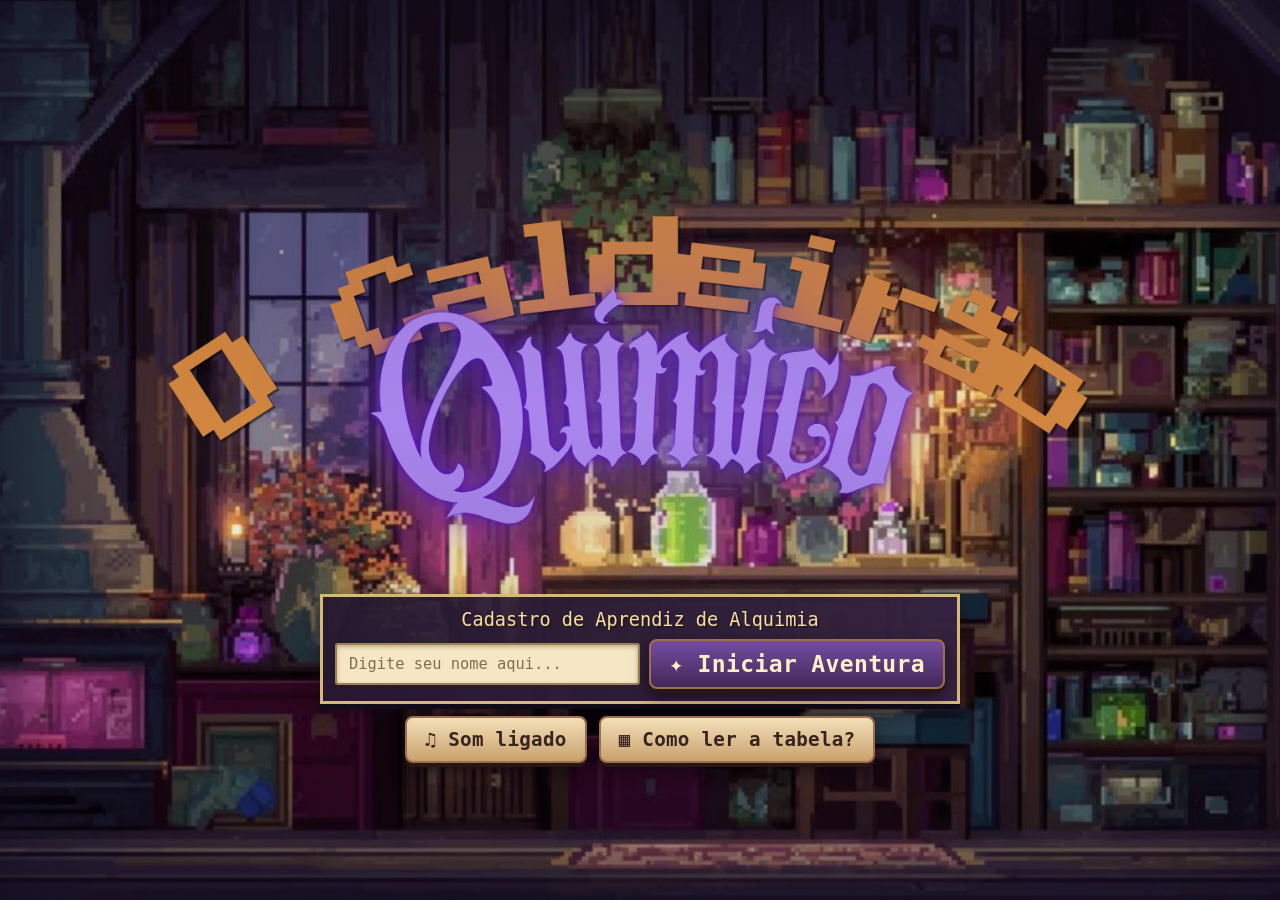
==== commit 3870e6ce: "fix: corrige bloqueio do Grimório, diálogos e encaixe das recompensas" ====
--- a/index.html
+++ b/index.html
@@ -8,11 +8,11 @@
   <link rel="stylesheet" href="css/main.css">
   <link rel="stylesheet" href="css/story-overrides.css">
   <link rel="stylesheet" href="css/grimoire-layout.css">
-  <link rel="stylesheet" href="css/reward-scenes.css">
+  <link rel="stylesheet" href="css/reward-scenes.css?v=closed-layer-fix-20261013">
 </head>
 <body>
   <main id="app" aria-live="polite"></main>
   <template id="spark-template"><i class="spark" aria-hidden="true"></i></template>
-  <script type="module" src="js/app.js"></script>
+  <script type="module" src="js/app.js?v=closed-layer-fix-20261013"></script>
 </body>
 </html>
--- a/css/main.css
+++ b/css/main.css
@@ -3,3 +3,14 @@
 @media(max-width:800px){.top{padding:10px 12px;font-size:12px}.room-art{background-size:auto 100%;background-position:center}.hero{width:clamp(125px,32vw,225px);height:clamp(125px,32vw,225px);bottom:14%}.luna{left:1%}.guest{right:1%}.pot-wrap{bottom:20%;width:clamp(125px,37vw,210px);height:clamp(125px,37vw,210px)}.pot-wrap.zoom,.focus .pot-wrap{bottom:21%}.cauldron-decor{display:none}.book-button{left:calc(50% + 55px);bottom:35%}.book-label{left:calc(50% + 41px);bottom:31%;font-size:12px}.speech{bottom:2%;width:95%;padding:13px 15px}.speech p{font-size:14px}.grimoire,.lesson-book{width:98vw;height:96svh;grid-template-columns:1fr;grid-template-rows:minmax(235px,.78fr) minmax(370px,1.22fr)}.page,.lesson-copy{border-radius:14px 14px 3px 3px!important;padding:18px 18px 14px;box-shadow:inset 0 -9px #8d683f}.table-page,.lesson-map{border-radius:3px 3px 14px 14px!important;padding:16px;box-shadow:inset 0 9px #8d683f}.page h2{font-size:27px}.ink{font-size:14px;margin:5px 0}.lesson-callout{margin:8px 0;padding:8px;font-size:13px}.page h3{margin:9px 0 3px}.pot-mini{height:64px;position:absolute;right:18px;bottom:46px}.pot-mini img{width:64px;height:64px}.recipe-page .mix{position:absolute;bottom:19px;left:18px}.chosen{max-width:57%;min-height:34px}.periodic,.lesson-map{gap:3px;grid-template-rows:repeat(6,minmax(39px,1fr));margin:8px 0}.element small{font-size:6px}.element b{font-size:14px}.element .n{font-size:7px}.info{min-height:50px;font-size:12px;padding:7px}.lesson-map{padding:16px 10px;grid-template-rows:repeat(6,46px)}.focus-card{top:22%;right:25%;transform:scale(.55)}.focus-card.zoomed{transform:scale(1.2)}.cover{background-position:42% center}.title-book{width:min(500px,78vw);margin:0 0 18vh 12vw;padding:24px 14px}.cover-luna{left:-9%;bottom:0;width:49vw;height:56vh}.title-book h1{font-size:clamp(34px,9vw,55px)}.shelf-prop{right:1%;top:2%;width:24vw;height:26vh}.candles-prop{left:-4%;height:23vh}.decor-prop{right:-2%;bottom:18%;width:18vw;height:17vh}.broom-prop{right:-2%;bottom:27%;width:14vw;height:22vh}.clock-prop{right:24%;height:12vh}.rose-prop{left:0;bottom:18%;width:14vw;height:12vh}.pumpkin-prop{left:14%;bottom:12%}.story-letter{left:37%;top:23%;width:68px}}
 @media(max-height:680px) and (min-width:801px){.grimoire,.lesson-book{height:96svh}.page{padding:19px}.periodic{grid-template-rows:repeat(6,minmax(39px,1fr))}.periodic .element small{font-size:6px}.hero{bottom:2%}.pot-wrap{bottom:5%}.speech{padding:10px 20px}.room-prop{opacity:.82}}
 @media(prefers-reduced-motion:reduce){*,*:before,*:after{animation-duration:.01ms!important;animation-iteration-count:1!important;scroll-behavior:auto!important;transition-duration:.01ms!important}}
+
+/* The grimoire icon is a real, independently clickable control. */
+.book-button{position:absolute;z-index:9999;left:calc(50% + 92px);bottom:31%;width:clamp(48px,7vw,82px);height:clamp(48px,7vw,82px);display:grid;place-items:center;padding:0;border:0;background:transparent;filter:none;cursor:pointer;pointer-events:auto}
+.book-button img{width:100%;height:100%;object-fit:contain;filter:drop-shadow(3px 5px 3px #170e0c);pointer-events:none}
+.book-label{z-index:9999;pointer-events:auto}
+.failure-effect{pointer-events:none}
+.speech{pointer-events:auto}
+.scene.book-open #book,.scene.book-open #book-label{display:none!important}
+.chapter-scene #book,.chapter-scene #book-label{visibility:hidden;pointer-events:none}
+.chapter-scene.controls-ready[data-game-state="ready"] #book,.chapter-scene.controls-ready[data-game-state="ready"] #book-label{visibility:visible;pointer-events:auto}
+@media(max-width:800px){.book-button{left:calc(50% + 55px);bottom:35%}}
--- a/css/story-overrides.css
+++ b/css/story-overrides.css
@@ -88,7 +88,7 @@
 .reaction-word{position:fixed;z-index:61;left:50%;bottom:41%}
 @keyframes mixGlow{to{filter:brightness(1.35);transform:translateX(-50%) translateY(-3px)}}
 @keyframes courierArrive{0%{opacity:0;transform:translate(18vw,8vh) scale(.3) rotate(9deg)}60%{opacity:1;transform:translate(-1vw,-2vh) scale(1.04) rotate(-3deg)}100%{opacity:1;transform:translate(0,0) scale(1)}}
-@keyframes letterHand{0%{left:40%;top:26%;opacity:1;transform:translateY(-20px) rotate(25deg)}100%{left:31%;top:auto;bottom:38%;opacity:1;transform:rotate(-18deg)}}
+@keyframes letterHand{0%{left:65%;top:49%;bottom:auto;opacity:1;transform:translateY(-8px) rotate(12deg) scale(.86)}55%{left:48%;top:39%;bottom:auto;opacity:1;transform:translateY(-15px) rotate(4deg) scale(1)}100%{left:31%;top:auto;bottom:38%;opacity:1;transform:rotate(-18deg) scale(.92)}}
 @media(max-width:800px){.cover{background-position:48% center}.cover-controls{right:4%;bottom:7%;width:92%;justify-content:center;gap:7px}.cover-controls button{padding:9px 11px;font-size:12px}.cover-controls .start-button{font-size:15px}.cover-caption{left:0;right:0;bottom:auto;top:7%;text-align:center;font-size:14px}.cover-lesson-card{padding:28px 24px 20px}.story-letter.in-hand{left:32%;bottom:42%;width:43px}.tutorial-scene .luna{left:-7%;bottom:23%;width:min(82vw,440px);height:min(60vh,410px)}.tutorial-scene .focus-card{right:13%;top:15%;width:118px;height:145px}.tutorial-scene .focus-card.zoomed{transform:scale(1.12)}.tutorial-scene .speech{bottom:2%}.booklayer.open{background:linear-gradient(90deg,transparent 0 16%,#1e120b42 27%,#1e120bd9 100%)}.booklayer .grimoire{width:min(390px,78vw);height:100%}.booklayer .table-page{padding:38px 12px 14px;border-radius:18px 0 0 18px}.booklayer .table-page h2{font-size:23px}.booklayer .table-page .eyebrow{font-size:12px}.booklayer .ink{font-size:13px}.booklayer .map-hint{font-size:11px}.booklayer .periodic{grid-template-rows:repeat(6,minmax(37px,1fr));gap:2px;margin:8px 0}.booklayer .element{padding:1px}.booklayer .element .n{font-size:6px}.booklayer .element b{font-size:12px}.booklayer .element small{font-size:5px}.booklayer .info{min-height:60px;font-size:11px;padding:7px}.chapter-scene.book-open .pot-wrap{left:12%;bottom:22%;width:112px;height:112px;transform:translateX(-50%)}.chapter-scene.book-open .ingredient-tray{left:12%;bottom:37%;gap:3px}.chapter-scene.book-open .ingredient-tag{width:34px;height:33px;font-size:13px}.chapter-scene.book-open .outside-mix{left:12%;bottom:11%;min-width:105px;padding:8px 10px;font-size:13px}.book-button{z-index:32}}
 @media(max-width:800px){.cover-controls{position:static;right:auto;bottom:auto;width:100%;justify-content:center}.cover-caption{display:none}.cover-brand{left:50%;top:8%;margin:0;transform:translateX(-50%)}.cover-house{left:-6%;bottom:0;width:57vw;height:48vh}.cover-luna{right:-7%;bottom:0;width:49vw;height:49vh}.tutorial-scene .luna{left:-7%;bottom:23%;width:min(88vw,500px);height:min(67vh,470px)}}
 .cover-controls{position:static;right:auto;bottom:auto;justify-content:center;width:100%}.cover-caption{display:none}
@@ -153,15 +153,6 @@
 /* Cinematic potion outcomes and a soft scene-to-scene reveal. */
 .mix-cinematic{position:fixed;z-index:100;inset:0;display:none;overflow:hidden;pointer-events:auto}
 .mix-cinematic.show{display:block}
-.mix-cinematic.failure{background:#160d19}
-.screen-explosion{position:absolute;inset:0;display:grid;place-items:center;overflow:hidden;background:radial-gradient(circle at 50% 52%,#fff9d9 0 2%,#ffdc70 7%,#ff752e 21%,#a92e54 44%,#26172e 72%,#100b16 100%);animation:blastScreen 1.45s cubic-bezier(.15,.7,.25,1) both}
-.screen-explosion:before,.screen-explosion:after{content:"";position:absolute;inset:-45%;background:repeating-conic-gradient(from 0deg at 50% 50%,#fff4bdcc 0deg 3deg,transparent 3deg 16deg);mask-image:radial-gradient(circle,#000 0 12%,transparent 64%);animation:blastRays .95s ease-out both}
-.screen-explosion:after{inset:-15%;background:radial-gradient(circle,transparent 23%,#ffec9f 24% 25%,transparent 27% 39%,#ffb34b 40% 41%,transparent 43%);animation:blastRing 1.2s ease-out both}
-.screen-explosion .blast-core{position:absolute;color:#fff4bc;font-size:clamp(90px,24vw,300px);text-shadow:0 0 38px #fff,0 0 95px #ffae37;animation:blastCore .95s ease-out both}
-.screen-explosion>b{position:relative;z-index:1;color:#fff4d0;font:900 clamp(46px,12vw,132px)/1 var(--book);letter-spacing:.1em;text-shadow:0 5px #802f4a,0 0 36px #fff2b0;animation:boomWord .8s .15s cubic-bezier(.2,.8,.2,1) both}
-.wrong-combination{position:absolute;z-index:2;left:50%;top:50%;width:min(560px,88vw);padding:22px 30px;transform:translate(-50%,-50%);text-align:center;border:2px solid #f4ca78;border-radius:16px;background:linear-gradient(145deg,#39223fee,#17101df2);box-shadow:0 0 0 999px #130c1682,0 0 36px #ffbc4a99;color:#fff0ce;animation:wrongFormulaReveal .55s 1.15s cubic-bezier(.2,.8,.2,1) both}
-.wrong-combination span,.wrong-combination small{display:block;font:italic 17px var(--book);color:#edc99a}
-.wrong-combination strong{display:block;margin:10px 0;font:900 clamp(34px,8vw,66px) var(--book);letter-spacing:.13em;color:#ffe17c;text-shadow:0 0 15px #ff803c}
 .mix-cinematic.success{background:radial-gradient(ellipse at 55% 52%,#ffd87940,transparent 52%);pointer-events:none}
 .success-aura{position:absolute;inset:0;background:radial-gradient(circle at 52% 52%,#fff7c5aa 0, #e5c07952 12%,transparent 45%);animation:successAura 1.25s ease-out both}
 .success-message{position:absolute;z-index:2;left:50%;top:13%;margin:0;transform:translateX(-50%);padding:9px 22px;border:1px solid #ffe8a8;border-radius:999px;background:#38233bdc;color:#fff1c5;font:italic clamp(23px,4vw,42px) var(--book);text-shadow:0 0 18px #ffd96d;white-space:nowrap;animation:successMessage .6s ease-out both}
@@ -172,19 +163,281 @@
 .scene-reveal{position:absolute;z-index:42;inset:0;background:#100b16;animation:sceneUnveil .95s cubic-bezier(.65,0,.35,1) both;pointer-events:none}
 .chapter-transition{animation:videoCurtain 2.85s ease-in both}
 .arrival-house{animation-duration:2.8s}.arrival-door{animation-duration:2.55s}.arrival-caption{animation-duration:2.7s}.arrival-guest{animation-duration:2.75s}.arrival-guest.arrival-mummy{animation-duration:2.75s}.arrival-vampire img{animation-duration:2.65s}.arrival-bat{animation-duration:1.8s}.transition-title{animation-duration:2.8s}
-@keyframes blastScreen{0%{opacity:0;transform:scale(.35)}14%{opacity:1;transform:scale(1.04)}32%{transform:scale(1)}72%{opacity:1}100%{opacity:.18;transform:scale(1.13)}}
-@keyframes blastRays{0%{transform:scale(.15) rotate(-24deg);opacity:0}30%{opacity:1}100%{transform:scale(1.25) rotate(16deg);opacity:0}}
-@keyframes blastRing{0%{transform:scale(.1);opacity:0}26%{opacity:.9}100%{transform:scale(1.2);opacity:0}}
-@keyframes blastCore{0%{transform:scale(.15) rotate(-20deg);opacity:0}24%{transform:scale(1.15) rotate(9deg);opacity:1}100%{transform:scale(1.6) rotate(24deg);opacity:0}}
-@keyframes boomWord{0%{transform:scale(.2) rotate(-12deg);opacity:0}35%{transform:scale(1.18) rotate(4deg);opacity:1}100%{transform:scale(1);opacity:0}}
-@keyframes wrongFormulaReveal{from{opacity:0;transform:translate(-50%,-44%) scale(.78)}to{opacity:1;transform:translate(-50%,-50%) scale(1)}}
 @keyframes successAura{0%{opacity:0;transform:scale(.35)}45%{opacity:1}100%{opacity:.35;transform:scale(1.25)}}
 @keyframes successMessage{from{opacity:0;transform:translate(-50%,-12px) scale(.85)}to{opacity:1;transform:translate(-50%,0) scale(1)}}
 @keyframes sparkleCelebrate{0%{opacity:0;transform:translate(-50%,15px) scale(.4) rotate(-20deg)}40%{opacity:1;transform:translate(-50%,0) scale(1.1) rotate(8deg)}100%{opacity:0;transform:translate(-50%,-20px) scale(1.25) rotate(18deg)}}
 @keyframes characterCelebrate{0%,100%{transform:translateY(0) scale(1)}45%{transform:translateY(-23px) scale(1.07) rotate(-3deg)}}
 @keyframes videoCurtain{0%{opacity:0}12%,90%{opacity:1}100%{opacity:1}}
 @keyframes sceneUnveil{0%{opacity:1}100%{opacity:0}}
-@media(max-width:800px){.wrong-combination{padding:18px 15px}.success-message{top:16%}.element-comet{width:60px;height:70px}.screen-explosion>b{font-size:clamp(42px,14vw,80px)}}
+@media(max-width:800px){.success-message{top:16%}.element-comet{width:60px;height:70px}}
+
+/* Grimório completo: oito famílias de cores, nove fileiras e seleção legível. */
+.periodic,.lesson-map{grid-template-rows:repeat(9,minmax(39px,1fr));grid-auto-flow:row}
+.booklayer .periodic{grid-template-rows:repeat(9,minmax(34px,1fr))}
+.periodic .element,.lesson-map .element{min-width:0;min-height:0}
+.periodic.family-focus .element{opacity:.38;filter:brightness(.58) saturate(.48)}
+.periodic.family-focus[data-focus-family="nobres"] .element[data-family="nobres"],
+.periodic.family-focus[data-focus-family="transicao"] .element[data-family="transicao"],
+.periodic.family-focus[data-focus-family="alcalinos"] .element[data-family="alcalinos"],
+.periodic.family-focus[data-focus-family="calcogenios"] .element[data-family="calcogenios"],
+.periodic.family-focus[data-focus-family="halogenios"] .element[data-family="halogenios"],
+.periodic.family-focus[data-focus-family="carbono"] .element[data-family="carbono"],
+.periodic.family-focus[data-focus-family="ametais"] .element[data-family="ametais"],
+.periodic.family-focus[data-focus-family="alcalino-terrosos"] .element[data-family="alcalino-terrosos"],
+.periodic.family-focus[data-focus-family="familia-do-boro"] .element[data-family="familia-do-boro"],
+.periodic.family-focus[data-focus-family="nitrogenio"] .element[data-family="nitrogenio"],
+.periodic.family-focus[data-focus-family="lantanoides"] .element[data-family="lantanoides"],
+.periodic.family-focus[data-focus-family="actinoides"] .element[data-family="actinoides"]{opacity:1;filter:brightness(1.14) saturate(1.3);box-shadow:0 0 9px #f4d987,inset 0 -4px #755b3c55}
+.periodic.family-focus[data-focus-family="final"] .element[data-family="nobres"],
+.periodic.family-focus[data-focus-family="final"] .element[data-family="transicao"],
+.periodic.family-focus[data-focus-family="final"] .element[data-family="halogenios"]{opacity:1;filter:brightness(1.14) saturate(1.3);box-shadow:0 0 9px #f4d987,inset 0 -4px #755b3c55}
+.periodic.family-focus .element.selected{opacity:1;filter:brightness(1.2) saturate(1.4);z-index:2}
+.cover-lesson-card .element-key{display:grid;grid-template-columns:1fr 1fr;gap:7px;margin:10px 0 14px;text-align:left}
+.cover-lesson-card .element-key span{padding:7px 9px;border-radius:8px;background:#d9bd84;color:#4a3021;font:13px/1.35 var(--font)}
+.cover-lesson-card .element-key b{display:block;font:700 11px var(--font);color:#794341}
+.tutorial-scene .lesson-copy .sample-element{margin:10px auto 14px}
+.tutorial-scene .lesson-map{grid-template-rows:repeat(9,minmax(36px,1fr));grid-template-columns:repeat(18,minmax(12px,1fr));gap:2px;align-content:center}
+.tutorial-scene .lesson-map .element small{display:none}
+.tutorial-scene .lesson-map .element .n{font-size:6px}
+.tutorial-scene .lesson-map .element b{font-size:clamp(9px,1.1vw,15px)}
+
+/* Cada visita acontece do lado de fora, na floresta, antes de abrir o laboratório. */
+.chapter-transition{background:#111723!important;animation:none!important;opacity:1}
+.arrival-stage{background:linear-gradient(180deg,#18243b 0%,#354253 43%,#536346 70%,#213022 100%)!important}
+.arrival-sky{position:absolute;inset:0;background:radial-gradient(circle at 78% 18%,#f7e6bc 0 2px,transparent 4px),radial-gradient(circle at 20% 25%,#ffe8ab 0 1px,transparent 3px),radial-gradient(circle at 57% 13%,#eedcff 0 2px,transparent 4px),linear-gradient(180deg,#19243b,#394755 56%,#4d5c40);animation:arrivalNight 4.6s ease both}
+.arrival-trees{position:absolute;z-index:1;inset:8% -3% 7%;background:linear-gradient(180deg,transparent 0 52%,#263226 53% 100%)}
+.arrival-trees i{position:absolute;bottom:16%;width:23vw;height:60vh;clip-path:polygon(50% 0,86% 28%,70% 28%,100% 55%,76% 54%,97% 82%,62% 80%,62% 100%,38% 100%,38% 80%,3% 82%,24% 54%,0 55%,30% 28%,14% 28%);background:linear-gradient(90deg,#101917,#24382d 48%,#111b19);filter:drop-shadow(0 8px 9px #0a0c10)}
+.arrival-trees i:nth-child(1){left:-4%;height:72vh}.arrival-trees i:nth-child(2){left:16%;height:53vh;background:#243329}.arrival-trees i:nth-child(3){left:38%;height:64vh}.arrival-trees i:nth-child(4){right:17%;height:57vh;background:#1b2a24}.arrival-trees i:nth-child(5){right:-6%;height:73vh}
+.arrival-path{position:absolute;z-index:1;left:29%;right:23%;bottom:-3%;height:45%;clip-path:polygon(40% 0,62% 0,100% 100%,0 100%);background:linear-gradient(#927b51,#514632 75%);opacity:.8}
+.arrival-house{z-index:2;right:7%;bottom:5%;width:clamp(280px,41vw,550px);height:78vh;animation:arrivalHouseSettle 2.1s ease both}
+.arrival-door{z-index:4;right:calc(7% + clamp(145px,20vw,265px));bottom:14%;width:clamp(47px,6vw,78px);height:clamp(73px,11vh,122px);border:3px solid #3e261d;border-radius:48% 48% 4px 4px;background:linear-gradient(90deg,#523021,#875537 55%,#49291f);box-shadow:inset 4px 0 #d39a5555,0 4px 10px #08090bbb;opacity:1;filter:none;transform:none;animation:none;transition:transform .6s,filter .5s}
+.arrival-door:after{content:"";position:absolute;right:12%;top:55%;width:6px;height:6px;border-radius:50%;background:#f5d17b;box-shadow:0 0 9px #ffe7a0}
+.arrival-doorlight{position:absolute;z-index:3;right:calc(7% + clamp(128px,18vw,247px));left:auto;bottom:12%;width:clamp(72px,10vw,128px);height:clamp(90px,18vh,175px);transform:scale(.6);border-radius:50% 50% 10px 10px;background:#ffe8a2;opacity:0;filter:blur(20px);transition:opacity .6s,transform .6s}
+.arrival-guest{z-index:4;left:2%;bottom:5%;width:clamp(210px,29vw,390px);height:68vh;animation:arrivalWalkToDoor 2.6s cubic-bezier(.2,.72,.25,1) forwards;filter:drop-shadow(0 9px 12px #08090caa)}
+.arrival-guest.arrival-mummy{width:clamp(330px,43vw,550px);height:83vh;animation:arrivalWalkToDoor 2.6s cubic-bezier(.2,.72,.25,1) forwards}
+.arrival-guest.arrival-vampire{left:2%;right:auto;width:clamp(220px,29vw,370px);height:70vh}
+.arrival-guest.arrival-vampire img{animation:vampireReveal 2.5s ease both}
+.arrival-bat{position:absolute;z-index:2;left:4%;top:18%;width:clamp(75px,11vw,140px);animation:batFlight 2s ease-in-out both}
+.arrival-knock{position:absolute;z-index:7;right:calc(7% + clamp(93px,13vw,171px));bottom:28%;padding:6px 12px;border:2px solid #9a7046;border-radius:12px;background:#fff0c9;color:#57342b;font:italic bold 16px var(--book);opacity:0;transform:scale(.6) rotate(-8deg)}
+.arrival-knocks .arrival-door{animation:arrivalDoorKnock .28s ease-in-out 3}
+.arrival-knocks .arrival-knock{animation:arrivalKnockText .78s ease both}
+.arrival-enters .arrival-guest{animation:arrivalEnterHouse .92s cubic-bezier(.3,.7,.25,1) both}
+.arrival-enters .arrival-door{transform:perspective(200px) rotateY(-70deg);filter:brightness(1.25)}
+.arrival-enters .arrival-doorlight{opacity:.88;transform:scale(1.55)}
+.arrival-enters .arrival-knock{opacity:0}
+.arrival-caption{z-index:8;text-shadow:0 2px 9px #10131acc}
+.transition-title{z-index:9}
+@keyframes arrivalNight{0%{filter:brightness(.62)}50%{filter:brightness(1)}100%{filter:brightness(1.08)}}
+@keyframes arrivalHouseSettle{0%,100%{transform:scale(1)}58%{transform:scale(1.045)}}
+@keyframes arrivalWalkToDoor{0%{opacity:0;transform:translate(-35vw,3vh) scale(.58)}15%{opacity:1}70%{transform:translate(34vw,-1vh) scale(1.02)}86%{transform:translate(32vw,0) scale(.98)}100%{opacity:1;transform:translate(33vw,0) scale(1)}}
+@keyframes arrivalEnterHouse{0%{opacity:1;transform:translate(33vw,0) scale(1)}52%{opacity:1;transform:translate(37vw,0) scale(.72)}100%{opacity:0;transform:translate(41vw,0) scale(.34)}}
+@keyframes arrivalDoorKnock{0%,100%{transform:rotateY(0)}45%{transform:translateX(2px) rotateY(3deg)}}
+@keyframes arrivalKnockText{0%{opacity:0;transform:scale(.6) rotate(-8deg)}25%,80%{opacity:1;transform:scale(1) rotate(-3deg)}100%{opacity:0;transform:translateY(-8px) scale(.9)}}
+
+/* Mais presença nos monstros e integração das texturas/objetos do laboratório. */
+.chapter-scene .hero.monster-large{right:-1%;bottom:0%;width:clamp(390px,48vw,610px);height:clamp(390px,48vw,610px);filter:drop-shadow(0 15px 14px #120a08aa) saturate(.93) sepia(.06)}
+.room-art:after{content:"";position:absolute;inset:0;pointer-events:none;opacity:.13;background:repeating-linear-gradient(0deg,#f8dfb20b 0 1px,transparent 1px 4px),repeating-linear-gradient(90deg,#21150d0a 0 1px,transparent 1px 4px);mix-blend-mode:soft-light}
+.room-prop{mix-blend-mode:normal;filter:brightness(.96) saturate(.88) drop-shadow(4px 8px 5px #100a0877)}
+.broom-prop{right:2%;bottom:13%;transform:rotate(-9deg);transform-origin:bottom center}
+.bookshelf-prop{filter:brightness(.9) saturate(.82) drop-shadow(4px 8px 6px #100a0877)}
+@media(max-width:800px){
+  .periodic,.lesson-map{grid-template-rows:repeat(9,minmax(28px,1fr));gap:2px}
+  .booklayer .periodic,.lesson-book .lesson-map{grid-template-rows:repeat(9,minmax(25px,1fr))}
+  .lesson-map .element small,.periodic .element small{display:none}
+  .periodic .element .n,.lesson-map .element .n{font-size:5px}
+  .periodic .element b,.lesson-map .element b{font-size:clamp(8px,2.3vw,12px)}
+  .chapter-scene .hero.monster-large{right:-8%;bottom:0;width:clamp(330px,78vw,470px);height:clamp(330px,78vw,470px)}
+  .arrival-house{right:-2%;bottom:8%;width:76vw;height:57vh}
+  .arrival-door{right:calc(8% + 28vw);bottom:17%;width:48px;height:70px}
+  .arrival-doorlight{right:calc(8% + 26vw);bottom:15%}
+  .arrival-guest{left:-8%;bottom:9%;width:53vw;height:47vh}
+  .arrival-guest.arrival-mummy{width:72vw;height:60vh}
+  .arrival-guest.arrival-vampire{left:-8%;right:auto;width:54vw;height:48vh}
+  .arrival-knock{right:calc(9% + 33vw);bottom:31%;font-size:13px}
+  .arrival-trees i{width:31vw;height:46vh}
+  .arrival-path{left:20%;right:17%;height:37%}
+  .arrival-caption{top:12%;width:94%;text-align:center;white-space:normal}
+  .arrival-bat{top:23%;left:2%}
+}
+
+/* Enquadramento e cartela próprios para a narração da abertura. */
+.prologue-camera{inset:-5%;transform:scale(.96);transform-origin:50% 58%;transition:transform 6.2s cubic-bezier(.2,.68,.22,1)}
+.prologue-cutscene.camera-approach .prologue-camera{transform:scale(1.25) translateY(-1%)}
+.prologue-narration{top:5%;background:linear-gradient(135deg,#101d3bf2,#1a3155ed);border:1px solid #e7c35c;color:#f5d87c;box-shadow:0 8px 32px #08070b88,0 0 18px #e7c35c22;text-shadow:0 2px 6px #080e1c}
+.speech.speech-narrator{top:clamp(68px,9vh,104px)!important;bottom:auto!important;background:linear-gradient(135deg,#101d3bf5,#1a3155f2);border:2px solid #d9b94e;color:#f5d87c;box-shadow:0 8px 28px #08070bcc,0 0 18px #e7c35c22,0 5px #0c1425;text-shadow:0 2px 6px #080e1c}
+.speech.speech-narrator .speaker{display:none}
+@media(max-width:800px){
+  .prologue-camera{inset:-3%;transform:scale(.96);transform-origin:50% 58%}
+  .prologue-cutscene.camera-approach .prologue-camera{transform:scale(1.16) translateY(-.5%)}
+  .speech.speech-narrator{top:clamp(64px,8vh,88px)!important}
+}
+
+/* Final dragon framing and dialogue layer, after all legacy scene rules. */
+.chapter-scene .hero.dragon-guest{right:1.5%;bottom:12%;width:clamp(460px,46vw,620px);height:clamp(410px,62vh,660px);object-fit:contain;object-position:center bottom;z-index:6}
+.chapter-scene.dragon-scene .pot-wrap{z-index:7}
+.chapter-scene.dragon-scene .speech{top:clamp(82px,11vh,128px)!important;bottom:auto!important;left:50%!important;width:min(760px,88vw)!important;transform:translateX(-50%)!important;z-index:14}
+.chapter-scene.dragon-scene .speech:after{display:none}
+@media(max-width:800px){
+  .chapter-scene .hero.dragon-guest{right:-1%;bottom:18%;width:clamp(300px,78vw,440px);height:clamp(300px,48vh,430px)}
+  .chapter-scene.dragon-scene .speech{top:clamp(78px,10vh,105px)!important;width:94vw!important}
+}
+
+/* A short camera-like move from the conversation to the alchemy bench. */
+.chapter-scene .room-art{transition:transform .95s cubic-bezier(.2,.7,.2,1),filter .95s ease}
+.chapter-scene.lesson-transition .room-art{transform:scale(1.07);filter:brightness(.68) saturate(1.12)}
+.chapter-scene.lesson-transition .pot-wrap{transform:translateX(-50%) scale(1.12);bottom:20%;filter:drop-shadow(0 0 24px #f6d16a88)}
+.chapter-scene.lesson-transition .hero{filter:brightness(.82) drop-shadow(0 10px 8px #100907aa);transition:filter .7s ease}
+.chapter-scene.lesson-transition:after{animation:lessonCameraGlow .95s ease-in-out both}
+@keyframes lessonCameraGlow{0%,100%{opacity:.1}45%{opacity:.72}}
+
+/* Overrides finais para o livro de duas páginas e o botão contextual. */
+.outside-mix{display:none!important}
+.chapter-scene.book-open .outside-mix{display:block!important;position:static;left:auto;bottom:auto;min-width:0;width:100%;margin-top:16px;padding:12px 16px;transform:none;border:2px solid #4c3021;border-radius:7px;background:linear-gradient(#8b5740,#62352d);box-shadow:0 4px #2e1916;color:#fae8b8;font:22px var(--pixel)}
+.chapter-scene.book-open .outside-mix.ready{animation:mixGlowPage 1.2s ease-in-out infinite alternate}
+.booklayer.open{position:absolute;z-index:30;inset:0;display:block;overflow:auto;padding:2vh 1.5vw;background:#160e0bd9;backdrop-filter:blur(4px)}
+.booklayer.open .grimoire{position:relative!important;top:auto!important;right:auto!important;left:auto!important;width:min(1540px,97vw)!important;min-width:980px;height:min(900px,96vh);margin:0 auto;display:grid!important;grid-template-columns:minmax(280px,.62fr) minmax(0,1.8fr);align-items:stretch;transform:none!important;filter:drop-shadow(0 15px 24px #090605bb)}
+.booklayer .page{min-width:0;height:100%;overflow:auto;padding:clamp(20px,2.3vw,36px);background:linear-gradient(105deg,#d4b782,#f7eac4 12%,#edd7a4 94%,#c49c62)}
+.booklayer .recipe-page{display:block!important;border-radius:20px 0 0 20px;box-shadow:inset -12px 0 #8d683f,0 2px 8px #27170d55}
+.booklayer .table-page{border-radius:0 20px 20px 0;border-left:3px solid #8d683f;box-shadow:inset 12px 0 #8d683f;background:linear-gradient(105deg,#e0c389,#f7eac4 12%,#edd7a4 94%,#c49c62)}
+.booklayer .close{left:16px;right:auto;top:14px}
+.booklayer .recipe-page h2,.booklayer .table-page h2{font:24px/1.1 var(--pixel);padding:0 36px 0 0;margin:0 0 15px;color:#642e31}
+.booklayer .recipe-page h3{font:21px/1.1 var(--pixel);margin:18px 0 4px;color:#704638}
+.booklayer .recipe-page .ink{font:19px/1.15 var(--pixel);margin:5px 0;color:#583a29}
+.booklayer .recipe-page .eyebrow,.booklayer .table-page .eyebrow{font:18px/1.1 var(--pixel);margin:0 0 10px}
+.booklayer .map-hint{font:18px/1.1 var(--pixel);margin:0 0 12px}
+.booklayer .periodic{width:100%;min-width:1010px;grid-template-columns:repeat(18,minmax(48px,1fr));grid-template-rows:repeat(9,minmax(66px,1fr));gap:6px;margin:14px 0}
+.booklayer .element{min-height:66px;padding:5px 3px 4px;border-radius:7px}
+.booklayer .element .n{font:13px/1 var(--pixel)}
+.booklayer .element b{font:24px/1 var(--pixel)}
+.booklayer .element small{font:12px/1 var(--pixel);letter-spacing:0}
+.booklayer .element .element-mass{font-size:11px}
+.booklayer .ingredient-tray{position:static;left:auto;bottom:auto;transform:none;min-height:52px;display:flex;justify-content:flex-start;align-items:center;flex-wrap:wrap;gap:8px;padding:8px 0}
+.booklayer .ingredient-tray:empty:after{content:'Nenhum ingrediente escolhido';font:17px var(--pixel);color:#674c36}
+
+/* The certificate is a terminal scene: keep every alchemy control out of it. */
+.chapter-scene.game-complete #book,
+.chapter-scene.game-complete #book-label,
+.chapter-scene.game-complete #mix,
+.chapter-scene.game-complete #ingredient-tray,
+.chapter-scene.game-complete #layer,
+.chapter-scene.game-complete #phase-element-card{display:none!important;visibility:hidden!important;pointer-events:none!important}
+
+/* Player name registration on the title screen. */
+.player-registration{
+  flex:1 0 100%;
+  display:grid;
+  grid-template-columns:minmax(0,1fr) auto;
+  align-items:center;
+  gap:9px;
+  width:min(500px,92vw);
+  padding:12px;
+  border:3px solid #d6b878;
+  background:linear-gradient(135deg,#24172deF,#382544ed);
+  box-shadow:0 5px #120b18,0 9px 20px #10081388;
+}
+.player-registration label{grid-column:1/-1;color:#f6df9c;font:clamp(15px,1.45vw,20px) var(--pixel);text-align:center;text-shadow:2px 2px #261628}
+.player-registration input{min-width:0;width:100%;padding:10px 12px;border:2px solid #9f8050;border-radius:3px;background:#f5e7c3;color:#402a1d;font:clamp(13px,1.2vw,17px) var(--pixel);box-shadow:inset 0 2px 4px #523a2455}
+.player-registration input::placeholder{color:#806d52;opacity:1}
+.player-registration input:focus-visible{outline:3px solid #f2d36e;outline-offset:2px}
+.player-registration .start-button{margin:0;white-space:nowrap}
+@media(max-width:520px){
+  .player-registration{grid-template-columns:1fr;padding:10px;gap:7px}
+  .player-registration label{grid-column:1}
+  .player-registration .start-button{justify-self:center}
+}
+
+/* Keep both dragon forms imposing while fitting fully inside the scene. */
+.chapter-scene .hero.dragon-guest{
+  right:1.5%;
+  bottom:8%;
+  width:clamp(460px,46vw,620px);
+  height:clamp(410px,62vh,660px);
+  object-fit:contain;
+  object-position:center bottom;
+  z-index:4;
+}
+.chapter-scene .hero.dragon-guest.dragon-red{right:1.5%;bottom:8%}
+@media(max-width:800px){
+  .chapter-scene .hero.dragon-guest{
+    right:-1%;
+    bottom:15%;
+    width:clamp(300px,78vw,440px);
+    height:clamp(300px,48vh,430px);
+  }
+  .chapter-scene .hero.dragon-guest.dragon-red{right:-1%;bottom:15%}
+}
+.booklayer .info{min-height:72px;margin-top:10px;padding:12px;font:18px/1.2 var(--pixel)}
+.mix-note{font:16px/1.15 var(--pixel);color:#674c36}
+@media(max-width:800px){.booklayer.open{padding:1vh 2vw}.booklayer.open .grimoire{width:1180px!important;min-width:1180px;height:98vh;grid-template-columns:300px 880px;margin:0}.booklayer .page{padding:22px 17px}.booklayer .periodic{min-width:1010px;grid-template-columns:repeat(18,minmax(48px,1fr));gap:5px}.booklayer .element{min-height:62px}}
+
+/* Abertura ancorada ao batente ilustrado na arte da casa. */
+.prologue-doorway{left:46%;bottom:17%;width:clamp(43px,6vw,78px);height:clamp(65px,12vh,125px);transform:translateX(-50%);transform-origin:4% 50%}
+.prologue-cutscene.courier-knocks .prologue-doorway{animation:doorKnockAligned .32s ease-in-out 2}
+.prologue-cutscene.door-opens .prologue-doorway{transform:translateX(-50%) perspective(200px) rotateY(-72deg)}
+.prologue-doorlight{left:46%;bottom:14%}.prologue-knock{left:47%;bottom:31%}
+@media(max-width:800px){.prologue-doorway{left:40%;bottom:13%;width:clamp(38px,12vw,54px);height:9vh;transform:translateX(-50%);transform-origin:4% 50%}.prologue-doorlight{left:40%;bottom:11%}.prologue-knock{left:42%;bottom:26%}.prologue-cutscene.courier-knocks .prologue-doorway{animation-name:doorKnockAligned}}
+
+/* Polimento da página inicial, da narração e dos dados nas células do Grimório. */
+.cover-controls button{font-family:var(--pixel);font-size:clamp(16px,1.5vw,21px);letter-spacing:.015em}
+.cover-controls .start-button{font-family:var(--pixel);font-size:clamp(19px,1.8vw,24px)}
+.speech.speech-narrator{z-index:14;left:50%!important;bottom:3%!important;top:auto!important;width:min(820px,90%)!important;padding:14px 22px 17px;border:2px solid #e4c886aa;border-radius:14px;background:linear-gradient(135deg,#171323f2,#272039ed);color:#fff0ca;box-shadow:0 8px 28px #08070bcc,0 5px #0c0813;transform:translateX(-50%)!important;text-shadow:0 2px 6px #100a14}
+.speech.speech-narrator:after{display:none}
+.speech.speech-narrator .speaker{color:#f1d48e;text-align:center;text-shadow:0 0 12px #e0b45c88}
+.speech.speech-narrator p{font-family:var(--pixel);font-size:clamp(20px,2.1vw,28px);line-height:1.14;text-align:center}
+.speech.speech-narrator .story-choice{display:block;margin:12px auto 0}
+.restart-phase{border:1px solid #f1d58d!important;border-radius:999px!important;background:#271c25d9!important;color:#fff0c8!important;padding:7px 12px!important;font:18px var(--pixel)!important;box-shadow:0 3px #100a0a!important;white-space:nowrap}
+.restart-phase:hover{filter:brightness(1.18);transform:translateY(-1px)}
+
+/* Aumenta o livro mantendo o caldeirão visível ao lado dele. */
+.booklayer.open{display:block;pointer-events:auto;background:linear-gradient(90deg,#1e120b42,#1e120bbd 23%,#1e120bd9 100%)}
+.booklayer .grimoire,.booklayer.open .grimoire{top:0;right:0;width:min(1240px,82vw);height:100%;display:block;transform:translateX(0);transition:none;filter:drop-shadow(-12px 0 22px #110b0980)}
+.booklayer .table-page{height:100%;overflow:auto;padding:clamp(25px,3vw,42px) clamp(18px,2.5vw,34px);border-radius:22px 0 0 22px}
+.booklayer .periodic{width:100%;min-width:1146px;grid-template-columns:repeat(18,minmax(58px,1fr));grid-template-rows:repeat(9,minmax(62px,1fr));gap:6px;margin:14px 0}
+.booklayer .element{display:flex;flex-direction:column;justify-content:space-between;align-items:stretch;gap:1px;padding:4px 4px 3px;min-height:62px;border-radius:7px;box-shadow:inset 0 -4px #755b3c55,0 2px 3px #39251955}
+.booklayer .element .n{font-size:9px;line-height:1;text-align:left}
+.booklayer .element b{font-size:18px;line-height:1}
+.booklayer .element small{display:block;max-width:100%;font-size:7px;line-height:1;letter-spacing:-.02em;white-space:nowrap;overflow:hidden;text-overflow:clip;text-align:center}
+.booklayer .element .element-mass{color:#59442e;font-size:7px}
+.booklayer .map-hint{font-size:15px;line-height:1.3}
+.booklayer .info{font-size:16px}
+
+/* Recompensas encenadas na própria sala. */
+.reward-flight,.held-potion{position:fixed;z-index:120;width:clamp(56px,7vw,88px);height:clamp(68px,9vw,104px);object-fit:contain;pointer-events:none;filter:drop-shadow(0 0 10px #ffdf7d) drop-shadow(0 8px 7px #140a08aa)}
+.held-potion{position:absolute;z-index:7;animation:potionSettle .5s cubic-bezier(.2,.8,.2,1) both}
+.frank-armor{position:absolute;z-index:6;object-fit:contain;pointer-events:none;image-rendering:pixelated;filter:drop-shadow(0 0 14px #9fe9ff) drop-shadow(0 10px 7px #130b08aa)}
+.chapter-scene .dragon-guest{filter:drop-shadow(0 8px 7px #0d102088) saturate(.92)}
+.chapter-scene .dragon-guest.dragon-red{filter:drop-shadow(0 0 22px #ff724c) saturate(1.35)}
+.certificate-card{width:min(840px,96vw);max-height:96svh;overflow:auto;padding:clamp(12px,2vw,23px);border:0;background:transparent;box-shadow:none}
+.certificate{position:relative;padding:12px;background:#4b2f27;box-shadow:0 13px 26px #100907aa,0 0 0 3px #d5b46f}
+.certificate-frame{position:relative;min-height:min(690px,82svh);overflow:hidden;padding:clamp(25px,5vh,52px) clamp(22px,6vw,80px);border:5px double #8a613a;outline:1px solid #d7bd7d;outline-offset:-13px;background-color:#f0dfb4;background-image:radial-gradient(ellipse at 50% 48%,#fff5d8bb,transparent 74%),repeating-linear-gradient(0deg,#82613a09 0 1px,transparent 1px 4px),linear-gradient(115deg,#dfc58f,#f7ebc7 16%,#f1dfb3 84%,#ddc18a);color:#4d3123;text-align:center}
+.certificate-frame:before,.certificate-frame:after{content:"✦";position:absolute;top:18px;color:#9d733c;font-size:24px;text-shadow:0 2px #fff1c3}
+.certificate-frame:before{left:20px}.certificate-frame:after{right:20px}
+.certificate-stars{color:#a97b3b;font-size:20px;letter-spacing:7px}
+.certificate-school{margin:8px 0 18px;color:#764638;font:italic 18px var(--book);letter-spacing:.04em}
+.certificate h2{margin:4px 0 0;color:#643039;font:700 clamp(38px,7vw,68px)/1 var(--book);text-shadow:1px 2px #fff0c8}
+.certificate-subtitle{margin:4px 0 15px;color:#7a5131;font:italic clamp(20px,3vw,30px) var(--book)}
+.certificate-rule{display:flex;align-items:center;justify-content:center;gap:10px;margin:14px auto 18px;color:#966d38}
+.certificate-rule:before,.certificate-rule:after{content:"";width:min(28%,190px);height:2px;background:linear-gradient(90deg,transparent,#a47b43)}
+.certificate-rule:after{transform:scaleX(-1)}
+.certificate-rule i{width:9px;height:9px;transform:rotate(45deg);border:1px solid #a47b43;background:#ead39f}
+.certificate-copy{max-width:610px;margin:12px auto;color:#533a2b;font:clamp(17px,2.1vw,23px)/1.45 var(--book)}
+.certificate h3{margin:4px 0;color:#632e39;font:italic 700 clamp(32px,5vw,48px) var(--book)}
+.certificate-potion{width:clamp(68px,10vh,95px);height:clamp(68px,10vh,95px);object-fit:contain;filter:drop-shadow(0 7px 6px #57371f77)}
+.certificate-footer{display:flex;justify-content:space-between;gap:16px;margin:10px auto 0;max-width:680px;color:#714c33;font:italic 14px var(--book)}
+.certificate-seal{position:absolute;right:clamp(20px,6vw,74px);bottom:clamp(22px,4vh,42px);display:grid;place-content:center;width:76px;height:76px;border:3px double #7c3032;border-radius:50%;background:radial-gradient(circle,#bc5550,#752c35 70%);box-shadow:0 3px 5px #26120e88;color:#ffe4a2;font:22px var(--book);transform:rotate(9deg)}
+.certificate-seal small{font:8px var(--pixel);letter-spacing:.05em}
+.certificate-card #replay-certificate{margin-top:15px;border:2px solid #6b4430;background:linear-gradient(#93613c,#603620);color:#fff0c5;font:20px var(--pixel);box-shadow:0 4px #301912}
+@keyframes potionSettle{0%{opacity:0;transform:translateY(12px) scale(.65) rotate(-12deg)}75%{transform:translateY(-5px) scale(1.08) rotate(4deg)}100%{opacity:1;transform:translateY(0) scale(1) rotate(0)}}
+@media(max-width:800px){
+  .restart-phase{padding:6px 8px!important;font-size:15px!important}
+  .booklayer .grimoire,.booklayer.open .grimoire{width:82vw}
+  .booklayer .table-page{padding:40px 12px 14px}
+  .booklayer .periodic{grid-template-columns:repeat(18,minmax(52px,1fr));min-width:1004px;grid-template-rows:repeat(9,minmax(58px,1fr));gap:4px}
+  .booklayer .element .n{font-size:8px}.booklayer .element b{font-size:16px}.booklayer .element small{font-size:7px}.booklayer .element .element-mass{font-size:6.5px}
+  .certificate-frame{min-height:74svh;padding:25px 20px 100px}
+  .certificate-school{font-size:15px}.certificate-copy{font-size:17px}.certificate-footer{display:grid;justify-content:center;font-size:12px}
+  .certificate-seal{right:50%;bottom:15px;transform:translateX(50%) rotate(8deg)}
+}
 
 /* Opening shot: continuous camera travel from the forest to the chapter-one room. */
 .prologue-cutscene{position:fixed;z-index:1000;inset:0;overflow:hidden;background:#10131b;opacity:1;transition:opacity 1.25s ease}
@@ -214,8 +467,6 @@
 .prologue-cutscene.courier-arrives .prologue-courier{animation:courierWalkToHouse 2s cubic-bezier(.2,.72,.25,1) forwards}
 .prologue-doorlight{position:absolute;z-index:3;left:50%;bottom:14%;width:clamp(44px,7vw,88px);height:clamp(78px,15vh,144px);transform:translateX(-50%);border-radius:50% 50% 8px 8px;background:#ffe8a2;opacity:0;filter:blur(24px);transition:opacity .8s,transform .8s}
 .prologue-cutscene.courier-arrives .prologue-doorlight{opacity:.65;transform:translateX(-50%) scale(1.2)}
-.prologue-letter{position:absolute;z-index:5;left:17%;bottom:34%;width:clamp(46px,6vw,78px);opacity:0;transform:scale(.4) rotate(-30deg);filter:drop-shadow(0 6px 6px #110a0a99)}
-.prologue-letter img{width:100%;height:auto}.prologue-cutscene.letter-delivered .prologue-letter{animation:letterHandoff 1.2s cubic-bezier(.2,.8,.3,1) forwards}
 .prologue-vignette{position:absolute;inset:0;z-index:6;pointer-events:none;background:linear-gradient(180deg,#080c1640,transparent 30%,transparent 72%,#090d13a8),radial-gradient(ellipse at center,transparent 35%,#080a12a8 100%)}
 .prologue-narration{position:absolute;z-index:7;left:50%;top:12%;width:min(800px,88vw);margin:0;padding:15px 24px;transform:translate(-50%,12px);border:1px solid #e4c88688;border-radius:14px;background:#171323b8;color:#fff0ca;text-align:center;font:italic clamp(19px,2.8vw,30px)/1.45 var(--book);text-shadow:0 2px 6px #100a14;opacity:0;transition:opacity .8s,transform .8s;box-shadow:0 8px 32px #08070b55}
 .prologue-narration.visible{opacity:1;transform:translate(-50%,0)}
@@ -252,14 +503,13 @@
 @keyframes houseBreath{to{filter:brightness(1.12) drop-shadow(0 12px 22px #08090ccc)}}
 @keyframes doorKnock{0%,100%{transform:translateX(-50%) rotateY(0)}45%{transform:translateX(calc(-50% + 2px)) rotateY(2deg)}}
 @keyframes knockCaption{0%{opacity:0;transform:translateY(8px) scale(.6) rotate(-8deg)}25%,75%{opacity:1;transform:translateY(0) scale(1) rotate(-3deg)}100%{opacity:0;transform:translateY(-8px) scale(.9)}}
-@keyframes courierIntoHouse{0%{opacity:1;transform:translateX(42vw) scale(1)}48%{opacity:1;transform:translateX(44vw) scale(.72)}100%{opacity:0;transform:translateX(46vw) scale(.34)}}
-@keyframes courierIntoHouseMobile{0%{opacity:1;transform:translateX(54vw) scale(1)}48%{opacity:1;transform:translateX(56vw) scale(.72)}100%{opacity:0;transform:translateX(58vw) scale(.34)}}
+@keyframes courierIntoHouse{0%{opacity:1;transform:translateX(38.5vw) scale(.86)}42%{opacity:1;transform:translateX(38.5vw) scale(.9)}100%{opacity:0;transform:translateX(38.5vw) scale(.12)}}
+@keyframes courierIntoHouseMobile{0%{opacity:1;transform:translateX(34vw) scale(.86)}42%{opacity:1;transform:translateX(34vw) scale(.9)}100%{opacity:0;transform:translateX(34vw) scale(.12)}}
 @keyframes lunaBreatheFacing{50%{transform:scaleX(-1) translateY(-8px)}}
 @keyframes lunaCelebrateFacing{0%,100%{transform:scaleX(-1) translateY(0) scale(1)}45%{transform:scaleX(-1) translateY(-23px) scale(1.07) rotate(3deg)}}
 @keyframes lunaAtDoor{to{transform:translateY(-4px) rotate(1deg)}}
-@keyframes courierWalkToHouse{0%{opacity:0;transform:translateX(-130%) scale(.76)}15%{opacity:1}72%{transform:translateX(43vw) scale(1)}85%{transform:translateX(41vw) scale(.98)}100%{opacity:1;transform:translateX(42vw) scale(1)}}
-@keyframes courierWalkMobile{0%{opacity:0;transform:translateX(-130%) scale(.76)}15%{opacity:1}72%{transform:translateX(55vw) scale(1)}85%{transform:translateX(53vw) scale(.98)}100%{opacity:1;transform:translateX(54vw) scale(1)}}
-@keyframes letterHandoff{0%{opacity:0;transform:translate(0,0) scale(.4) rotate(-30deg)}18%{opacity:1;transform:translate(2vw,-15vh) scale(1) rotate(4deg)}100%{opacity:1;transform:translate(37vw,-13vh) scale(.72) rotate(-9deg)}}
+@keyframes courierWalkToHouse{0%{opacity:0;transform:translateX(-130%) scale(.66)}15%{opacity:1}72%{transform:translateX(39.5vw) scale(.86)}85%{transform:translateX(37.5vw) scale(.84)}100%{opacity:1;transform:translateX(38.5vw) scale(.86)}}
+@keyframes courierWalkMobile{0%{opacity:0;transform:translateX(-130%) scale(.66)}15%{opacity:1}72%{transform:translateX(35vw) scale(.86)}85%{transform:translateX(33vw) scale(.84)}100%{opacity:1;transform:translateX(34vw) scale(.86)}}
 @keyframes dressTransform{0%{opacity:0;transform:translateY(45px) scale(.65);filter:brightness(2) drop-shadow(0 0 26px #fff0a2)}44%{opacity:1;transform:translateY(-9px) scale(1.08)}72%{transform:translateY(3px) scale(.98)}100%{opacity:1;transform:translateY(0) scale(1);filter:drop-shadow(0 0 22px #ff8de9)}}
 @keyframes stoneDressImpact{0%{opacity:0;transform:translateY(-85px) scale(1.24) rotate(-5deg)}45%{opacity:1;transform:translateY(8px) scale(.94) rotate(3deg)}67%{transform:translateY(-5px) rotate(-2deg)}100%{opacity:1;transform:translateY(0) scale(1) rotate(0)}}
 @keyframes cartoonCharacterHit{0%,100%{transform:translateX(0) rotate(0)}20%{transform:translateX(-18px) rotate(-7deg)}40%{transform:translateX(16px) rotate(7deg)}60%{transform:translateX(-10px) rotate(-4deg)}80%{transform:translateX(6px) rotate(2deg)}}
@@ -319,3 +569,34 @@
   .chapter-scene:not(.book-open) .pot-wrap{bottom:4%;width:clamp(140px,39vw,230px);height:clamp(140px,39vw,230px)}.chapter-scene.book-open .pot-wrap{bottom:4%}.chapter-scene .outside-mix{bottom:22%}.chapter-scene.book-open .outside-mix{bottom:17%}
   .floor-rug{width:55vw;height:8vh;border-width:3px}.floor-stones{font-size:15px}.stones-left{left:2%}.stones-right{right:2%}.floor-mushrooms{left:25%}.grass-left{left:15%}.grass-right{right:15%}
 }
+
+/* Mensageiro em escala de pessoa; a carta só aparece no interior, em mãos. */
+.prologue-courier{width:clamp(96px,12vw,162px);height:clamp(150px,31vh,270px);transform:translateX(-130%) scale(.66)}
+.prologue-cutscene.courier-arrives .prologue-courier{animation:courierWalkToHouse 2s cubic-bezier(.2,.72,.25,1) forwards}
+.chapter-scene .courier.entered{right:19%;bottom:1%;width:clamp(125px,14vw,180px);height:clamp(145px,31vh,245px)}
+.chapter-scene .story-letter.visible{left:40%;top:26%;bottom:auto;width:clamp(56px,6vw,82px);opacity:1;transform:translateY(-20px) rotate(25deg);animation:none}
+.chapter-scene .story-letter.in-hand{left:31%;top:auto;bottom:38%;width:clamp(48px,4vw,58px);opacity:1;transform:rotate(-18deg);animation:letterHand 1.1s ease-out both}
+.chapter-scene .luna.holding-letter{transform:scaleX(-1) translateY(-5px) rotate(2deg)}
+@media(max-width:800px){
+  .prologue-courier{width:clamp(80px,22vw,125px);height:clamp(140px,30vh,215px)}
+  .prologue-cutscene.courier-arrives .prologue-courier{animation-name:courierWalkMobile}
+  .chapter-scene .courier.entered{right:16%;bottom:1%;width:clamp(96px,27vw,145px);height:clamp(130px,29vh,200px)}
+  .chapter-scene .story-letter.in-hand{left:32%;bottom:42%;width:43px}
+}
+
+/* Mantém a tipografia pixel na interface, com o narrador em camada própria. */
+.cover :not(.cover-brand):not(.cover-brand *),
+.story :not(.speech-narrator):not(.speech-narrator *){font-family:var(--pixel)!important;font-style:normal!important}
+.prologue-dialogue,.prologue-knock,.prologue-skip{font-family:var(--pixel)!important}
+
+/* Ajustes finais da câmera de abertura e da cartela do narrador. */
+.prologue-camera{inset:-5%;transform:scale(.96);transform-origin:50% 58%;transition:transform 6.2s cubic-bezier(.2,.68,.22,1)}
+.prologue-cutscene.camera-approach .prologue-camera{transform:scale(1.25) translateY(-1%)}
+.prologue-narration{top:5%;background:linear-gradient(135deg,#101d3bf2,#1a3155ed);border:1px solid #e7c35c;color:#f5d87c;box-shadow:0 8px 32px #08070b88,0 0 18px #e7c35c22;text-shadow:0 2px 6px #080e1c}
+.speech.speech-narrator{top:clamp(68px,9vh,104px)!important;bottom:auto!important;background:linear-gradient(135deg,#101d3bf5,#1a3155f2);border:2px solid #d9b94e;color:#f5d87c;box-shadow:0 8px 28px #08070bcc,0 0 18px #e7c35c22,0 5px #0c1425;text-shadow:0 2px 6px #080e1c}
+.speech.speech-narrator .speaker{display:none}
+@media(max-width:800px){
+  .prologue-camera{inset:-3%;transform:scale(.96);transform-origin:50% 58%}
+  .prologue-cutscene.camera-approach .prologue-camera{transform:scale(1.16) translateY(-.5%)}
+  .speech.speech-narrator{top:clamp(64px,8vh,88px)!important}
+}
--- a/css/grimoire-layout.css
+++ b/css/grimoire-layout.css
@@ -0,0 +1,42 @@
+/* Grimório aberto em duas páginas: missão à esquerda, tabela completa à direita. */
+.outside-mix{display:none!important}
+.chapter-scene.book-open .outside-mix{display:block!important;position:static;left:auto;bottom:auto;min-width:0;width:100%;margin-top:16px;padding:12px 16px;transform:none;border:2px solid #4c3021;border-radius:7px;background:linear-gradient(#8b5740,#62352d);box-shadow:0 4px #2e1916;color:#fae8b8;font:22px var(--pixel)}
+.chapter-scene.book-open .outside-mix.ready{animation:mixGlowPage 1.2s ease-in-out infinite alternate}
+.booklayer.open{position:absolute;z-index:30;inset:58px 0 0;display:block;overflow:auto;padding:1vh 1.5vw;background:#160e0bd9;backdrop-filter:blur(4px)}
+.booklayer.open .grimoire{position:relative!important;top:auto!important;right:auto!important;left:auto!important;width:min(1540px,97vw)!important;min-width:980px;height:min(900px,calc(98svh - 58px));margin:0 auto;display:grid!important;grid-template-columns:minmax(280px,.62fr) minmax(0,1.8fr);align-items:stretch;transform:none!important;filter:drop-shadow(0 15px 24px #090605bb)}
+.booklayer .page{min-width:0;height:100%;overflow:auto;padding:clamp(20px,2.3vw,36px);background:linear-gradient(105deg,#d4b782,#f7eac4 12%,#edd7a4 94%,#c49c62)}
+.booklayer .recipe-page{display:block!important;border-radius:20px 0 0 20px;box-shadow:inset -12px 0 #8d683f,0 2px 8px #27170d55}
+.booklayer .table-page{border-radius:0 20px 20px 0;border-left:3px solid #8d683f;box-shadow:inset 12px 0 #8d683f;background:linear-gradient(105deg,#e0c389,#f7eac4 12%,#edd7a4 94%,#c49c62)}
+.booklayer .close{left:16px;right:auto;top:14px}
+.booklayer .recipe-page h2,.booklayer .table-page h2{font:24px/1.1 var(--pixel);padding:0 36px 0 0;margin:0 0 15px;color:#642e31}
+.booklayer .recipe-page h3{font:21px/1.1 var(--pixel);margin:18px 0 4px;color:#704638}
+.booklayer .recipe-page .ink{font:19px/1.15 var(--pixel);margin:5px 0;color:#583a29}
+.booklayer .recipe-page .eyebrow,.booklayer .table-page .eyebrow{font:18px/1.1 var(--pixel);margin:0 0 10px}
+.booklayer .map-hint{font:18px/1.1 var(--pixel);margin:0 0 12px}
+.booklayer .periodic{width:100%;min-width:1010px;grid-template-columns:repeat(18,minmax(48px,1fr));grid-template-rows:repeat(9,minmax(66px,1fr));gap:6px;margin:14px 0}
+.booklayer .element{min-height:66px;padding:5px 3px 4px;border-radius:7px}
+.booklayer .element .n{font:13px/1 var(--pixel)}
+.booklayer .element b{font:24px/1 var(--pixel)}
+.booklayer .element small{font:12px/1 var(--pixel);letter-spacing:0}
+.booklayer .element .element-mass{font-size:11px}
+.booklayer .ingredient-tray{position:static;left:auto;bottom:auto;transform:none;min-height:52px;display:flex;justify-content:flex-start;align-items:center;flex-wrap:wrap;gap:8px;padding:8px 0}
+.booklayer .ingredient-tray:empty:after{content:'Nenhum ingrediente escolhido';font:17px var(--pixel);color:#674c36}
+.booklayer .info{min-height:72px;margin-top:10px;padding:12px;font:18px/1.2 var(--pixel)}
+.mix-note{font:16px/1.15 var(--pixel);color:#674c36}
+@keyframes mixGlowPage{to{filter:brightness(1.3);box-shadow:0 0 18px #f4d987,0 4px #2e1916}}
+
+/* A porta acompanha o batente pintado, inclusive no enquadramento móvel. */
+.prologue-doorway{left:46%;bottom:17%;width:clamp(43px,6vw,78px);height:clamp(65px,12vh,125px);transform:translateX(-50%);transform-origin:4% 50%}
+.prologue-cutscene.courier-knocks .prologue-doorway{animation:doorKnockAligned .32s ease-in-out 2}
+.prologue-cutscene.door-opens .prologue-doorway{transform:translateX(-50%) perspective(200px) rotateY(-72deg)}
+.prologue-doorlight{left:46%;bottom:14%}.prologue-knock{left:47%;bottom:31%}
+@keyframes doorKnockAligned{0%,100%{transform:translateX(-50%) rotateY(0)}45%{transform:translateX(calc(-50% + 2px)) rotateY(2deg)}}
+@media(max-width:800px){
+  .booklayer.open{padding:1vh 2vw}
+  .booklayer.open .grimoire{width:1180px!important;min-width:1180px;height:calc(98svh - 58px);grid-template-columns:300px 880px;margin:0}
+  .booklayer .page{padding:22px 17px}
+  .booklayer .periodic{min-width:1010px;grid-template-columns:repeat(18,minmax(48px,1fr));gap:5px}
+  .booklayer .element{min-height:62px}
+  .prologue-doorway{left:40%;bottom:13%;width:clamp(38px,12vw,54px);height:9vh;transform:translateX(-50%);transform-origin:4% 50%}
+  .prologue-doorlight{left:40%;bottom:11%}.prologue-knock{left:42%;bottom:26%}
+}
--- a/css/reward-scenes.css
+++ b/css/reward-scenes.css
@@ -0,0 +1,248 @@
+/* Recompensas legíveis nas mãos dos personagens, com brilho e sombra de contato. */
+.chapter-scene .booklayer:not(.open){display:none!important;visibility:hidden!important;pointer-events:none!important}
+.chapter-scene .booklayer:not(.open) *{pointer-events:none!important}
+.chapter-scene .result:not(.show){display:none!important;visibility:hidden!important;pointer-events:none!important}
+.chapter-scene .result:not(.show) *{pointer-events:none!important}
+.held-potion{width:clamp(86px,10vw,130px);height:clamp(106px,13vw,150px);object-fit:contain;filter:drop-shadow(0 0 11px #ffe58b) drop-shadow(0 7px 6px #17100dcc);animation:rewardInHands .55s cubic-bezier(.2,.8,.25,1) both}
+.held-potion[data-reward-asset="amuletolobisohomem"]{width:clamp(100px,10vw,132px);height:clamp(100px,10vw,132px);clip-path:none}
+@keyframes rewardInHands{0%{transform:scale(.45) rotate(-15deg)}65%{transform:scale(1.12) rotate(6deg)}100%{transform:scale(1) rotate(0)}}
+
+/* A carta e as recompensas mantêm pixels nítidos e alfa totalmente visível. */
+.chapter-scene .story-letter{z-index:25;mix-blend-mode:normal!important;opacity:0;filter:contrast(1.18) drop-shadow(2px 4px 0 #21140ecc) drop-shadow(0 0 7px #ffe39a66)}
+.chapter-scene .story-letter.visible,.chapter-scene .story-letter.in-hand{opacity:1!important}
+.chapter-scene .story-letter img,.reward-flight,.held-potion{image-rendering:pixelated;opacity:1!important}
+.chapter-scene .story-letter.visible{width:clamp(82px,8vw,112px)}
+.chapter-scene .story-letter.in-hand{width:clamp(70px,6vw,88px)}
+.chapter-scene .story-letter{transition:transform .7s,left .7s,top .7s,bottom .7s,width .7s!important}
+
+/* O mensageiro tem porte adulto, próximo à escala visual da Luna. */
+.chapter-scene .courier.entered{right:5%;bottom:1%;width:clamp(230px,27vw,345px);height:clamp(285px,40vh,430px);scale:-1 1}
+
+/* Controles só aparecem após o fim das falas e o início da etapa de escolha. */
+.chapter-scene:not(.controls-ready) #book,
+.chapter-scene:not(.controls-ready) #book-label,
+.chapter-scene:not(.controls-ready) #mix{display:none!important;visibility:hidden!important;pointer-events:none!important}
+.chapter-scene.controls-ready #book{display:block}
+@media(max-width:800px){
+  .chapter-scene .courier.entered{right:3%;bottom:1%;width:clamp(185px,44vw,285px);height:clamp(230px,50vh,350px);scale:-1 1}
+  .chapter-scene .story-letter.in-hand{width:clamp(58px,15vw,76px);left:31%;bottom:42%}
+}
+
+/* Falhas: a reação sobe do caldeirão e continua dentro da cena, sem quadro modal. */
+.failure-effect{position:absolute;z-index:19;inset:0;overflow:hidden;pointer-events:none;--fume-light:#eee0bf;--fume-mid:#9d7c55;--fume-dark:#443a35;--burst-color:#f5cb73}
+.failure-effect:before{content:"";position:absolute;inset:0;background:radial-gradient(ellipse at 50% 83%,color-mix(in srgb,var(--fume-mid) 25%,transparent),transparent 54%);animation:failureScenePulse .65s steps(2,end) 2 both}
+.failure-smoke{position:absolute;left:50%;bottom:3%;width:100vw;height:100%;transform:translateX(-50%)}
+.failure-smoke i{position:absolute;left:50%;bottom:0;width:var(--puff-size);aspect-ratio:1;border:3px solid color-mix(in srgb,var(--fume-dark) 60%,transparent);border-radius:44% 53% 47% 50%;background:radial-gradient(ellipse at 35% 30%,var(--fume-light),var(--fume-mid) 48%,var(--fume-dark) 82%);box-shadow:inset -8px -10px 0 color-mix(in srgb,var(--fume-dark) 28%,transparent),0 5px 0 #251a1866;opacity:0;animation:failureSmokeRise 2.8s cubic-bezier(.2,.72,.24,1) var(--puff-delay) both;image-rendering:pixelated}
+.failure-smoke i:nth-child(1){--start-x:-26vw;--end-x:-30vw;--rise:53vh;--puff-size:clamp(110px,20vw,250px);--puff-delay:0s}
+.failure-smoke i:nth-child(2){--start-x:-16vw;--end-x:-19vw;--rise:66vh;--puff-size:clamp(130px,23vw,280px);--puff-delay:.14s}
+.failure-smoke i:nth-child(3){--start-x:-7vw;--end-x:-10vw;--rise:77vh;--puff-size:clamp(125px,22vw,270px);--puff-delay:.3s}
+.failure-smoke i:nth-child(4){--start-x:4vw;--end-x:2vw;--rise:70vh;--puff-size:clamp(135px,24vw,290px);--puff-delay:.08s}
+.failure-smoke i:nth-child(5){--start-x:14vw;--end-x:17vw;--rise:79vh;--puff-size:clamp(125px,23vw,280px);--puff-delay:.24s}
+.failure-smoke i:nth-child(6){--start-x:25vw;--end-x:28vw;--rise:61vh;--puff-size:clamp(115px,21vw,260px);--puff-delay:.38s}
+.failure-smoke i:nth-child(7){--start-x:-22vw;--end-x:-24vw;--rise:86vh;--puff-size:clamp(105px,18vw,230px);--puff-delay:.5s}
+.failure-smoke i:nth-child(8){--start-x:21vw;--end-x:23vw;--rise:91vh;--puff-size:clamp(105px,18vw,230px);--puff-delay:.58s}
+.failure-smoke i:nth-child(9){--start-x:-3vw;--end-x:-6vw;--rise:98vh;--puff-size:clamp(135px,25vw,300px);--puff-delay:.68s}
+.failure-smoke i:nth-child(10){--start-x:8vw;--end-x:11vw;--rise:104vh;--puff-size:clamp(130px,23vw,280px);--puff-delay:.8s}
+.failure-burst{position:absolute;left:50%;bottom:8%;width:clamp(110px,18vw,240px);aspect-ratio:1;border:7px solid var(--burst-color);border-radius:50%;box-shadow:0 0 0 12px color-mix(in srgb,var(--burst-color) 35%,transparent),0 0 35px var(--burst-color);opacity:0;transform:translateX(-50%) scale(.2);animation:failureBurst .8s ease-out both}
+.failure-burst i{position:absolute;left:50%;top:50%;width:18px;height:30px;background:var(--burst-color);clip-path:polygon(50% 0,100% 35%,65% 100%,0 65%);box-shadow:0 0 12px var(--burst-color);transform:rotate(calc(var(--shard-index)*45deg)) translateY(-72px);animation:failureShard .7s ease-out both}
+.failure-burst i:nth-child(1){--shard-index:0}.failure-burst i:nth-child(2){--shard-index:1}.failure-burst i:nth-child(3){--shard-index:2}.failure-burst i:nth-child(4){--shard-index:3}
+.failure-chapter-1{--fume-light:#f5ecd6;--fume-mid:#9c9990;--fume-dark:#56555a;--burst-color:#c5c8cb}
+.failure-chapter-2{--fume-light:#b2d8a2;--fume-mid:#668447;--fume-dark:#303c35;--burst-color:#b8de83}
+.failure-chapter-3{--fume-light:#f1fbff;--fume-mid:#8fc7df;--fume-dark:#456c91;--burst-color:#d9f5ff}
+.failure-chapter-4{--fume-light:#ffe58a;--fume-mid:#e08b28;--fume-dark:#8d451d;--burst-color:#ffe16e}
+.failure-chapter-5{--fume-light:#efb4fa;--fume-mid:#874a9d;--fume-dark:#392447;--burst-color:#e6a2f2}
+.failure-chapter-6{--fume-light:#d4d3cb;--fume-mid:#777773;--fume-dark:#393a3d;--burst-color:#ded7bf}
+.failure-chapter-7{--fume-light:#e7b8ff;--fume-mid:#8e48b0;--fume-dark:#382045;--burst-color:#d299f3}
+.failure-scene-3 .guest.cartoon-hit{filter:brightness(1.18) saturate(.65) drop-shadow(0 0 18px #d5f6ff)!important}
+.failure-scene-4 .failure-smoke{width:125vw}
+.failure-scene-4 .failure-smoke i{border-width:5px;box-shadow:inset -15px -14px 0 #813d2588,0 8px 0 #4b251777}
+.failure-chapter-4:before{background:radial-gradient(ellipse at 52% 69%,#f0a43288,#6b391355 73%);animation:toxicMistWash .72s steps(2,end) 4 both}
+.failure-scene-6 .failure-burst{border-radius:8px;transform:translateX(-50%) rotate(45deg) scale(.2)}
+.failure-scene-7 .failure-smoke i{border-radius:50%;border-width:5px;background:radial-gradient(circle at 35% 30%,#f4daff,#b05bd0 54%,#52266e 88%);box-shadow:inset -10px -12px 0 #481e5c88,0 8px 0 #23112788}
+@keyframes failureSmokeRise{0%{opacity:0;transform:translate(calc(-50% + var(--start-x)),10vh) scale(.18)}14%{opacity:.92}70%{opacity:.88;transform:translate(calc(-50% + var(--end-x)),calc(0px - var(--rise))) scale(1.24)}100%{opacity:0;transform:translate(calc(-50% + var(--end-x)),calc(0px - var(--rise) - 14vh)) scale(1.75)}}
+@keyframes failureBurst{0%{opacity:0;transform:translateX(-50%) scale(.15)}30%{opacity:1}100%{opacity:0;transform:translateX(-50%) scale(1.35)}}
+@keyframes failureShard{0%{opacity:1}100%{opacity:0;transform:rotate(calc(var(--shard-index)*45deg)) translateY(-140px) scale(.35)}}
+@keyframes failureScenePulse{0%,100%{opacity:0}35%{opacity:.85}}
+@keyframes toxicMistWash{0%{opacity:0}32%{opacity:.82}100%{opacity:.5}}
+@media(max-width:800px){.failure-smoke{width:125vw}.failure-smoke i{border-width:2px}.failure-burst{bottom:9%}}
+
+/* O vestido veste a silhueta e passa atrás das mãos, mangas, cabeça e botas. */
+.chapter-scene .luna.dress-arrival{animation:dressWearBeat .82s steps(6,end) both!important;filter:drop-shadow(0 0 11px #ffb7e688) drop-shadow(0 10px 6px #10090799)}
+.chapter-scene .luna.dressed{image-rendering:pixelated;filter:drop-shadow(0 0 5px #ffb7e633) drop-shadow(0 10px 6px #10090799)}
+@keyframes dressWearBeat{0%{transform:scaleX(-1) translateY(4px) scale(.97);filter:brightness(1.25) drop-shadow(0 0 15px #ffe89a)}35%{transform:scaleX(-1) translateY(-7px) scale(1.02)}70%{transform:scaleX(-1) translateY(2px) scale(.995)}100%{transform:scaleX(-1) translateY(0) scale(1)}}
+
+/* A folha encosta no desenho da porta: o batente termina junto ao piso da casa. */
+.prologue-doorway{bottom:12%;transform-origin:4% 50%}
+.prologue-cutscene.courier-knocks .prologue-doorway{animation:doorKnockGrounded .32s ease-in-out 2}
+.prologue-cutscene.door-opens .prologue-doorway{transform:translateX(-50%) perspective(200px) rotateY(-72deg)}
+.prologue-doorlight{bottom:10%}
+.prologue-knock{bottom:26%}
+@keyframes doorKnockGrounded{0%,100%{transform:translateX(-50%) rotateY(0)}45%{transform:translateX(calc(-50% + 2px)) rotateY(2deg)}}
+@media(max-width:800px){
+  .prologue-doorway{bottom:13%}
+  .prologue-doorlight{bottom:11%}
+  .prologue-knock{bottom:26%}
+  .prologue-cutscene.courier-knocks .prologue-doorway{animation-name:doorKnockGrounded}
+}
+
+/* O foco acompanha cada trecho narrado no cartão de Carbono. */
+.tutorial-scene .focus-card [data-field]{position:relative;display:table;width:max-content;max-width:100%;margin-inline:auto;transition:color .2s,filter .2s,text-shadow .2s,transform .2s}
+.tutorial-scene .focus-card [data-field="atomic"]{margin-left:0}
+.tutorial-scene .focus-card [data-field]:before{content:attr(data-label);display:block;margin-bottom:1px;color:#674a30;font:11px/1 var(--pixel)}
+.tutorial-scene .focus-card [data-field].field-active{z-index:2;color:#fff1a1;filter:brightness(1.35);text-shadow:0 0 4px #fff4b5,0 0 13px #ffcc55,2px 2px #563818;transform:scale(1.12)}
+.tutorial-scene .focus-card [data-field].field-active:after{content:'✦';position:absolute;right:-.85em;top:-.5em;color:#fff5bb;font:700 16px/1 var(--pixel,monospace);text-shadow:0 0 9px #ffe16b;animation:fieldSparkle .7s steps(2,end) infinite}
+.tutorial-scene .focus-card[data-highlight="overview"]{filter:drop-shadow(0 0 14px #ffd76a)}
+.tutorial-scene .focus-card{z-index:26!important;visibility:visible!important;opacity:1!important;transform:scale(1)!important;pointer-events:none}
+.phase-element-card{position:absolute;z-index:26;top:clamp(86px,15vh,150px);right:clamp(18px,5vw,72px);display:none;width:clamp(142px,14vw,190px);min-height:184px;padding:11px 13px;background:linear-gradient(145deg,#fff0c8,#d8bd80);border:4px solid #6d5032;box-shadow:5px 7px #1d120e88,0 0 22px #ffd76a55;text-align:center;color:#382617;image-rendering:pixelated}
+.phase-element-card{right:auto;transition:left .2s ease,top .2s ease}
+.phase-element-card.visible{display:grid;align-content:space-between;animation:elementCardReveal .35s steps(4,end) both}
+.phase-element-card span,.phase-element-card b,.phase-element-card strong,.phase-element-card em{display:block;font-style:normal}
+.phase-element-card span{font:700 17px var(--pixel,monospace);text-align:left}
+.phase-element-card b{font:900 49px/1 var(--book,serif)}
+.phase-element-card strong{font:700 16px var(--book,serif)}
+.phase-element-card em{font:italic 14px var(--book,serif)}
+.phase-element-card small{display:block;margin-bottom:2px;color:#775735;font:8px/1.2 var(--pixel,monospace)}
+.phase-element-card [data-field].field-active{position:relative;z-index:1;color:#fff1a1;text-shadow:0 0 5px #fff4b5,0 0 14px #ffbd40,2px 2px #563818;filter:brightness(1.2);transform:scale(1.08)}
+.phase-element-card [data-field].field-active:after{content:'✦';position:absolute;margin-left:5px;color:#fff5bb;font:700 14px/1 var(--pixel,monospace);text-shadow:0 0 9px #ffe16b;animation:fieldSparkle .7s steps(2,end) infinite}
+@keyframes elementCardReveal{from{opacity:0;transform:translateY(-8px) scale(.92)}to{opacity:1;transform:translateY(0) scale(1)}}
+@media(max-width:800px){.phase-element-card{top:clamp(72px,12vh,108px);right:4%;width:104px;min-height:142px;padding:7px;border-width:3px}.phase-element-card span{font-size:13px}.phase-element-card b{font-size:39px}.phase-element-card strong{font-size:12px}.phase-element-card em{font-size:11px}.phase-element-card small{font-size:7px}}
+@keyframes fieldSparkle{0%,100%{opacity:.35;transform:scale(.6) rotate(0)}50%{opacity:1;transform:scale(1.3) rotate(22deg)}}
+
+/* Toda mistura errada começa com o clarão no caldeirão; a fumaça vem depois. */
+.failure-effect.boom-phase .failure-smoke{visibility:hidden}
+.failure-effect.consequence-phase .failure-smoke{visibility:visible}
+.failure-burst{left:40%;bottom:8%;transform:translateX(-50%) scale(.2)}
+.failure-effect.boom-phase .failure-burst{animation:cauldronBum .76s steps(5,end) both}
+.failure-effect:not(.boom-phase) .failure-burst{display:none}
+.failure-bum{position:absolute;z-index:2;left:40%;bottom:18%;color:#fff2a4;font:1000 clamp(28px,5vw,68px)/1 var(--pixel,monospace);letter-spacing:.04em;-webkit-text-stroke:2px #693c20;text-shadow:4px 5px 0 #342018,0 0 18px #ffbd45;opacity:0;transform:translate(-50%,12px) rotate(-9deg) scale(.25);animation:bumPop .76s steps(5,end) both}
+.failure-effect.consequence-phase .failure-bum{animation:bumFade .32s ease-in forwards}
+.failure-smoke{transform:translateX(calc(-50% - 10vw))}
+.failure-smoke i{animation-play-state:paused}
+.failure-effect.consequence-phase .failure-smoke i{animation-play-state:running}
+.failure-effect.consequence-phase.failure-chapter-4:before{background:radial-gradient(ellipse at 52% 69%,#f0a43288,#6b391355 73%);animation:toxicMistWash .72s steps(2,end) 4 both}
+.failure-effect.boom-phase.failure-chapter-4:before{background:radial-gradient(ellipse at 40% 78%,#ffe16e88,transparent 40%);animation:failureScenePulse .65s steps(2,end) both}
+@keyframes cauldronBum{0%{opacity:0;transform:translateX(-50%) scale(.2)}22%{opacity:1;transform:translateX(-50%) scale(.82)}45%{opacity:1;transform:translateX(-50%) scale(1.08)}100%{opacity:0;transform:translateX(-50%) scale(1.35)}}
+@keyframes bumPop{0%{opacity:0;transform:translate(-50%,12px) rotate(-9deg) scale(.25)}25%{opacity:1;transform:translate(-50%,-7px) rotate(8deg) scale(1.12)}70%{opacity:1;transform:translate(-50%,0) rotate(-4deg) scale(1)}100%{opacity:0;transform:translate(-50%,-20px) rotate(5deg) scale(.82)}}
+@keyframes bumFade{to{opacity:0}}
+
+/* A forma de Pinscher aparece após o estouro e volta ao lobisomem ao reabrir o livro. */
+.chapter-scene .guest.pincher-form{width:clamp(72px,9vw,126px);height:auto;object-fit:contain;opacity:1!important;visibility:visible!important;mix-blend-mode:normal!important;image-rendering:pixelated;filter:drop-shadow(0 4px 3px #160e0c99)!important}
+@media(max-width:800px){.failure-burst,.failure-bum{left:40%}.chapter-scene .guest.pincher-form{width:clamp(62px,20vw,92px);height:auto}}
+.failure-effect{position:fixed;z-index:100;inset:0;width:100vw;height:100vh;height:100dvh;overflow:hidden}
+.failure-effect.boom-phase:before{inset:0;background:#fce28c;animation:boomScreenWash 2.9s steps(6,end) both}
+.failure-effect.boom-phase .failure-burst,.failure-effect.boom-phase .failure-bum{display:none}
+.boom-animation{position:fixed;z-index:9999;top:0;left:0;width:100vw;height:100vh;height:100dvh;object-fit:cover;opacity:0;transform:scale(.22);filter:drop-shadow(0 8px 0 #25140dcc);image-rendering:pixelated;pointer-events:none}
+.failure-effect.boom-phase .boom-animation{animation:fullScreenBoomSlow 2.9s steps(8,end) both}
+@keyframes fullScreenBoomSlow{0%{opacity:0;transform:scale(.22)}14%{opacity:1;transform:scale(.52)}54%{opacity:1;transform:scale(1.04)}82%{opacity:1;transform:scale(1.08)}100%{opacity:0;transform:scale(1.2)}}
+@keyframes boomScreenWash{0%{opacity:0}12%,58%{opacity:1}100%{opacity:0}}
+.chapter-scene #book.retry-pulse,.chapter-scene #book-label.retry-pulse{animation:retryBookPulse .8s steps(2,end) infinite;filter:drop-shadow(0 0 12px #ffe276) drop-shadow(3px 5px 3px #170e0c)}
+.chapter-scene #book-label.retry-pulse{box-shadow:0 0 0 3px #ffe276,0 0 18px #ffc744;background:#fff0b2}
+@keyframes retryBookPulse{50%{transform:translateY(-5px) scale(1.1);filter:brightness(1.35) drop-shadow(0 0 18px #ffe276)}}
+.speech.failure-reaction{z-index:24;left:50%;top:clamp(68px,9vh,104px);bottom:auto;width:min(820px,92%);padding:14px 20px;background:linear-gradient(135deg,#171323f5,#272039ed);border:2px solid #e4c886;border-radius:14px;color:#fff0ca;box-shadow:0 8px 28px #08070bcc,0 5px #0c0813;transform:translateX(-50%);animation:failureReactionIn .32s ease-out both}
+.speech.failure-reaction .speaker{color:#f1d48e}
+.speech.failure-reaction p{font-family:var(--pixel);font-size:clamp(17px,1.8vw,24px);line-height:1.25;font-weight:400}
+.speech.failure-reaction:after{display:none}
+@keyframes failureReactionIn{from{opacity:0;transform:translate(-50%,-10px)}to{opacity:1;transform:translate(-50%,0)}}
+
+/* A armadura se assenta no tronco no sucesso e cai em placas no erro. */
+.chapter-scene .hero.armor-fitting{animation:frankFitPose .24s steps(2,end) 3}
+.chapter-scene .frank-armor.armor-fitted{filter:drop-shadow(0 0 9px #9fe9ff) drop-shadow(0 5px 4px #130b08aa)}
+.armor-breakup{position:absolute;z-index:21;pointer-events:none;filter:drop-shadow(2px 4px 1px #100b0bbb)}
+.armor-breakup i{position:absolute;width:36%;height:35%;border:2px solid #d7f6ff;background:linear-gradient(135deg,#ecffff 0 18%,#81c8dd 19% 42%,#447da1 43% 78%,#244d71 79%);clip-path:polygon(15% 0,84% 7%,100% 58%,68% 100%,0 75%);image-rendering:pixelated}
+.armor-breakup i:nth-child(1){left:3%;top:3%}.armor-breakup i:nth-child(2){left:32%;top:0}.armor-breakup i:nth-child(3){left:61%;top:4%}.armor-breakup i:nth-child(4){left:0;top:34%}.armor-breakup i:nth-child(5){left:31%;top:35%}.armor-breakup i:nth-child(6){left:62%;top:34%}.armor-breakup i:nth-child(7){left:30%;top:66%}
+@keyframes frankFitPose{0%,100%{transform:translateY(0) scaleX(1)}50%{transform:translateY(-4px) scaleX(.985)}}
+
+/* A floresta fornecida substitui as árvores desenhadas na abertura e nas chegadas. */
+.prologue-forest{background:linear-gradient(180deg,#111a2c55 0%,#1c2a2033 62%,#18251a40 100%),url('../static/images/forest.png') center 56%/cover no-repeat}
+.prologue-forest .forest-tree,.prologue-path{display:none}
+.arrival-stage{background:linear-gradient(180deg,#111a2c66,#1a291c33 70%,#17241744),url('../static/images/forest.png') center 56%/cover no-repeat!important}
+.arrival-sky{background:linear-gradient(180deg,#101a2d44 0%,#26334b22 48%,#34432b33 100%);animation:arrivalNight 4.6s ease both}
+.arrival-trees{background:none}
+.arrival-trees i,.arrival-path{display:none}
+
+/* Falas permanecem acima das cabeças e avançam com toque em qualquer área da cena. */
+.chapter-scene .speech,.tutorial-scene .speech{z-index:24}
+.speech[role="button"]{cursor:pointer;touch-action:manipulation}
+.speech[role="button"]:focus-visible{outline:3px solid #f5cc67;outline-offset:4px}
+.prologue-dialogue{top:auto}
+.story-letter img{display:block;width:100%;height:auto;object-fit:contain;opacity:1!important;mix-blend-mode:normal!important;image-rendering:pixelated}
+
+/* O Carbono fica ao lado do texto e cada valor brilha no próprio campo. */
+.story .tutorial-scene .speech{left:43%;right:calc(8% + 168px);top:16%;bottom:auto;width:auto;transform:none}
+.story .tutorial-scene .focus-card{left:auto;right:8%;top:14%;width:152px;height:184px;transform:scale(.95);opacity:1}
+.tutorial-scene .focus-card.zoomed{transform:scale(1.06)}
+.tutorial-scene .focus-card [data-field="mass"]:after{right:-1em}
+@media(max-width:800px){
+  .story .tutorial-scene .speech{left:4%;right:calc(8% + 112px);top:13%;bottom:auto;width:auto;transform:none;padding:11px 12px}
+  .story .tutorial-scene .focus-card{right:4%;top:13%;width:104px;height:146px;padding:8px;transform:scale(1)}
+  .tutorial-scene .focus-card.zoomed{transform:scale(1.04)}
+  .tutorial-scene .focus-card strong{font-size:38px}
+  .tutorial-scene .focus-card small{font-size:11px}
+  .tutorial-scene .focus-card em{font-size:10px}
+  .tutorial-scene .focus-card [data-field]:before{font-size:9px}
+}
+
+/* Warm the Ice Man safely on success; show steam and a shrinking pose on error. */
+.mix-cinematic.success.snow-warmth{background:radial-gradient(ellipse at 78% 50%,#ffd88848,transparent 42%);pointer-events:none}
+.mix-cinematic.success.snow-warmth .success-aura{background:radial-gradient(ellipse at 78% 53%,#fff0b9a8 0,#ffc86a6b 17%,#f2a75030 34%,transparent 51%);animation:snowWarmthPulse 1.7s ease-in-out both}
+.speech.guest-outcome{z-index:45;top:clamp(80px,10vh,118px)!important;bottom:auto!important;left:50%!important;width:min(760px,90vw)!important;transform:translateX(-50%)!important}
+.speech.guest-outcome:after{display:none}
+.chapter-scene .guest.melting{transform-origin:center bottom;animation:snowAlmostMelt 1.25s ease-in-out infinite alternate!important;filter:saturate(.62) brightness(1.18) sepia(.12) drop-shadow(0 0 16px #d8f8ff)!important}
+.melting-vapor{position:absolute;z-index:8;height:clamp(44px,8vw,90px);pointer-events:none}
+.melting-vapor i{position:absolute;bottom:0;width:30%;aspect-ratio:1;border:2px solid #dffbff99;border-radius:50%;background:radial-gradient(circle at 38% 32%,#ffffffdd,#c9f4f680 58%,transparent 73%);filter:blur(1px);animation:iceSteam .9s ease-in-out infinite alternate}
+.melting-vapor i:nth-child(1){left:5%;bottom:4%;animation-delay:-.4s}.melting-vapor i:nth-child(2){left:36%;bottom:21%;animation-delay:-.1s}.melting-vapor i:nth-child(3){right:5%;bottom:0;animation-delay:-.65s}
+@keyframes snowWarmthPulse{0%{opacity:0;transform:scale(.7)}40%{opacity:1}100%{opacity:.72;transform:scale(1.08)}}
+@keyframes snowAlmostMelt{0%{transform:scaleY(1) translateY(0)}50%{transform:scaleY(.9) skewX(-1.5deg) translateY(5px)}100%{transform:scaleY(.83) skewX(2deg) translateY(9px)}}
+@keyframes iceSteam{from{opacity:.18;transform:translateY(8px) scale(.7)}to{opacity:.9;transform:translateY(-22px) scale(1.16)}}
+@media(max-width:800px){.speech.guest-outcome{top:clamp(78px,10vh,104px)!important;width:94vw!important}}
+
+/* O livro acompanha o centro e a altura do caldeirão na bancada. */
+.phase-element-card[hidden],.chapter-scene.controls-ready .phase-element-card{display:none!important}
+
+/* A porta usa as coordenadas da imagem da casa, inclusive durante o zoom. */
+.house-rig{position:absolute;z-index:4;aspect-ratio:948/955}
+.prologue-house-rig{left:50%;bottom:5%;width:min(43vw,590px,68vh);translate:-50% 0;scale:.94;transition:scale 6.2s cubic-bezier(.2,.45,.28,1)}
+.prologue-cutscene.camera-approach .prologue-house-rig{scale:1.08}
+.prologue-cutscene.entering-home .prologue-house-rig{scale:1.12;transition-duration:1.15s}
+.arrival-house-rig{right:7%;bottom:5%;width:min(41vw,550px,68vh);animation:arrivalHouseSettle 2.1s ease both}
+.house-rig .prologue-house,.house-rig .arrival-house{inset:0;width:100%;height:100%;transform:none!important;animation:none!important;object-fit:contain}
+.house-rig .prologue-doorway,.house-rig .arrival-door{left:40.4%;right:auto;top:63.2%;bottom:auto;width:17.2%;height:23.3%;box-sizing:border-box;transform:translateX(-50%);transform-origin:left center;border-width:2px;border-radius:48% 48% 2px 2px}
+.house-rig .prologue-doorlight{left:40.4%;top:64%;bottom:auto;width:17.2%;height:23%;filter:blur(10px)}
+.house-rig .arrival-doorlight{left:31.8%;right:auto;top:64%;bottom:auto;width:17.2%;height:23%;filter:blur(10px)}
+.house-rig:after{content:"";position:absolute;z-index:3;left:31.8%;top:63.2%;width:17.2%;height:23.3%;border-radius:48% 48% 2px 2px;background:linear-gradient(#120b13,#39241b);opacity:0;transition:opacity .4s;pointer-events:none}
+.door-opens .house-rig:after,.arrival-enters .house-rig:after{opacity:1}
+.arrival-enters .house-rig .arrival-door{transform:translateX(-50%) perspective(200px) rotateY(-70deg)}
+.arrival-knocks .house-rig .arrival-door{animation:doorKnockGrounded .28s ease-in-out 3}
+
+.chapter-scene[data-guest="mummy"] #guest{right:3%;bottom:1%;width:clamp(310px,38vw,480px);height:clamp(310px,38vw,480px)}
+.chapter-scene[data-guest="frank"] #guest{right:1%;bottom:1%;width:clamp(350px,41vw,520px);height:clamp(350px,41vw,520px);scale:-1 1}
+.chapter-scene[data-guest="frank"] .frank-armor{scale:-1 1}
+.chapter-scene .hero.dragon-guest,.chapter-scene .hero.dragon-guest.dragon-red{right:1%;bottom:20%;width:min(57vw,810px);height:min(69vh,680px);object-position:center bottom;z-index:5}
+.chapter-scene.dragon-scene .speech{top:64px!important;max-height:20vh;overflow:auto;z-index:24}
+.mummy-stench{position:absolute;z-index:15;pointer-events:none}
+.mummy-stench i{position:absolute;left:var(--bubble-x);top:var(--bubble-y);width:var(--bubble-size);aspect-ratio:1;border:3px solid #3d7527;border-radius:38%;background:radial-gradient(circle at 30% 26%,#dbff9c 0 12%,#8dcc4a 15% 42%,#567f2e 80%);box-shadow:3px 4px #183b2466,0 0 12px #91d85c66;animation:mummyOdorBubble 2.1s ease-out var(--bubble-delay) infinite}
+.failure-chapter-4{--fume-light:#cdf587;--fume-mid:#81af38;--fume-dark:#38562c}
+.failure-effect.consequence-phase.failure-chapter-4:before{background:radial-gradient(ellipse at 76% 55%,#84be4355,transparent 65%)}
+@keyframes mummyOdorBubble{0%{opacity:0;transform:translateY(15px) scale(.4)}25%{opacity:.9}75%{opacity:.85;transform:translateY(-50px) scale(1)}100%{opacity:0;transform:translateY(-85px) scale(.65)}}
+@media(max-width:800px){
+  .prologue-house-rig{width:min(82vw,57vh)}
+  .arrival-house-rig{right:2%;width:min(73vw,54vh)}
+  .chapter-scene[data-guest="mummy"] #guest{right:0;bottom:1%;width:min(57vw,350px);height:min(57vw,350px)}
+  .chapter-scene[data-guest="frank"] #guest{right:0;bottom:1%;width:min(58vw,365px);height:min(58vw,365px)}
+  .chapter-scene .hero.dragon-guest,.chapter-scene .hero.dragon-guest.dragon-red{right:1%;bottom:28%;width:min(77vw,560px);height:min(54vh,520px)}
+}
+.chapter-scene #book{left:50%;translate:-50% 0;bottom:calc(3% + clamp(180px,19vw,260px) + 42px);width:clamp(88px,8vw,112px);height:clamp(88px,8vw,112px)}
+.chapter-scene #book-label{left:50%;translate:-50% 0;bottom:calc(3% + clamp(180px,19vw,260px) + 7px);white-space:nowrap}
+.chapter-scene .speech.speech-luna,.chapter-scene .speech.speech-guest{left:var(--speech-left,16px)!important;top:var(--speech-top,64px)!important;bottom:auto!important;width:var(--speech-width,380px)!important;transform:none!important;max-height:none;overflow:visible;text-align:center;z-index:45}
+.chapter-scene .hero.dragon-guest.dragon-ashen{filter:grayscale(1) saturate(0) brightness(.78) drop-shadow(0 9px 7px #0d102088)!important}
+.chapter-scene .hero,.chapter-scene .ground-plane,.chapter-scene .room-art,.chapter-scene .room-prop,.failure-effect{pointer-events:none!important}
+.chapter-scene.dragon-scene:has(.speech:not(.hidden)) .dragon-guest{max-height:calc(100% - var(--dialogue-ceiling,250px) - 20%)}
+.chapter-scene.dragon-scene[data-game-state="ready"] #book,.chapter-scene.dragon-scene[data-game-state="ready"] #book-label{pointer-events:auto!important}
+/* O corpo do dragão passa à frente do ícone da bancada. A tabela aberta mantém sua camada própria. */
+.chapter-scene.dragon-scene .hero.dragon-guest{z-index:12}
+.chapter-scene.dragon-scene #book,.chapter-scene.dragon-scene #book-label{z-index:10;left:44%}
+.chapter-scene[data-game-state="victory-dialogue"] #book,.chapter-scene[data-game-state="victory-dialogue"] #book-label{display:none!important;visibility:hidden!important;pointer-events:none!important}
+@media(max-width:800px){
+  .chapter-scene #book{bottom:calc(4% + clamp(140px,39vw,230px) + 42px);width:clamp(72px,15vw,96px);height:clamp(72px,15vw,96px)}
+  .chapter-scene #book-label{bottom:calc(4% + clamp(140px,39vw,230px) + 7px)}
+}
